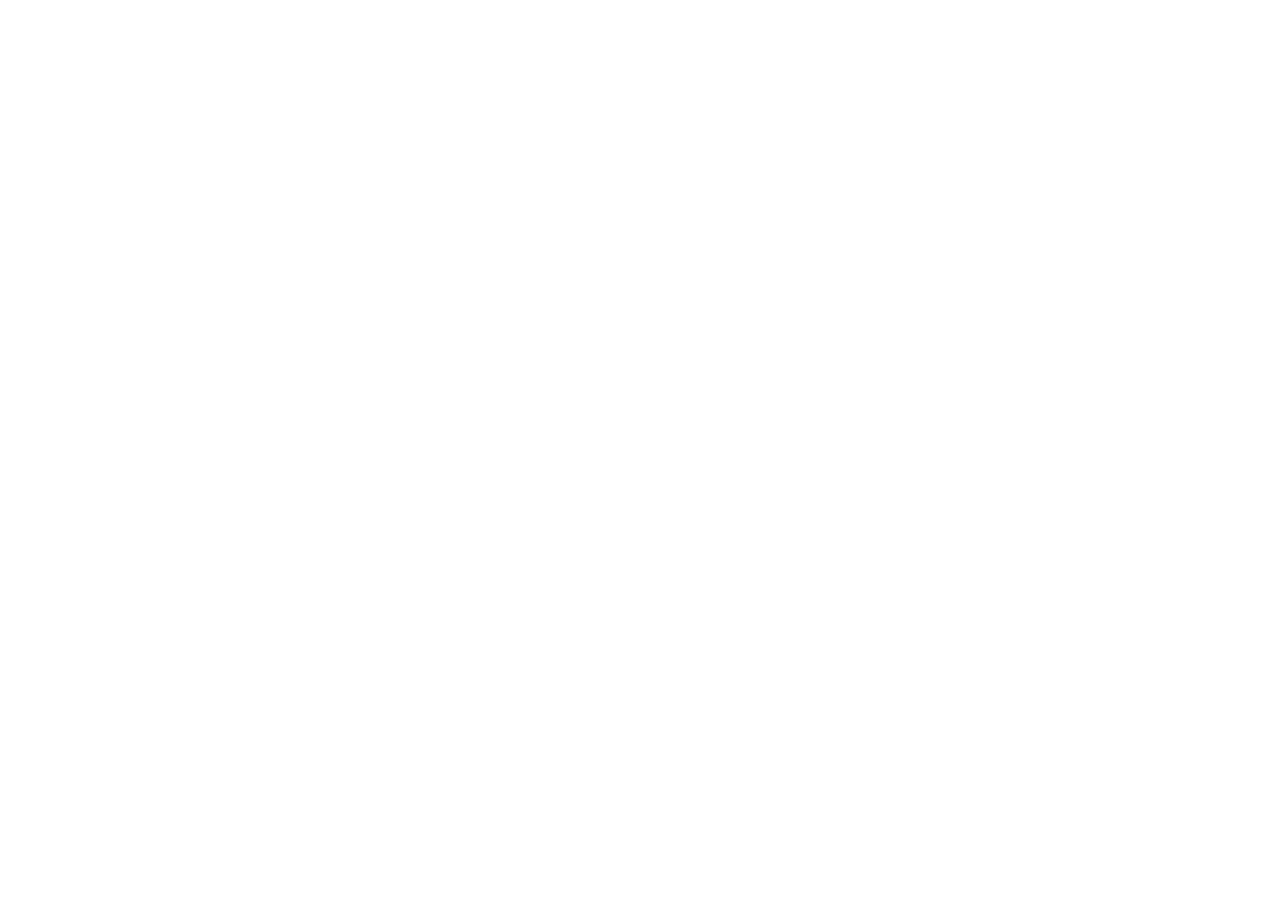
==== index.html @ 2910be45 "Merge pull request #1 from Dhyunlee/feature" ====
<!DOCTYPE html>
<html lang="en">
<head>
    <meta charset="UTF-8">
    <meta http-equiv="X-UA-Compatible" content="IE=edge">
    <meta name="viewport" content="width=device-width, initial-scale=1.0">
    <title>스파오닷컴</title>
</head>
<body>
    <div id="wrap"></div>
    <script src="./index.js"></script>
</body>
</html>
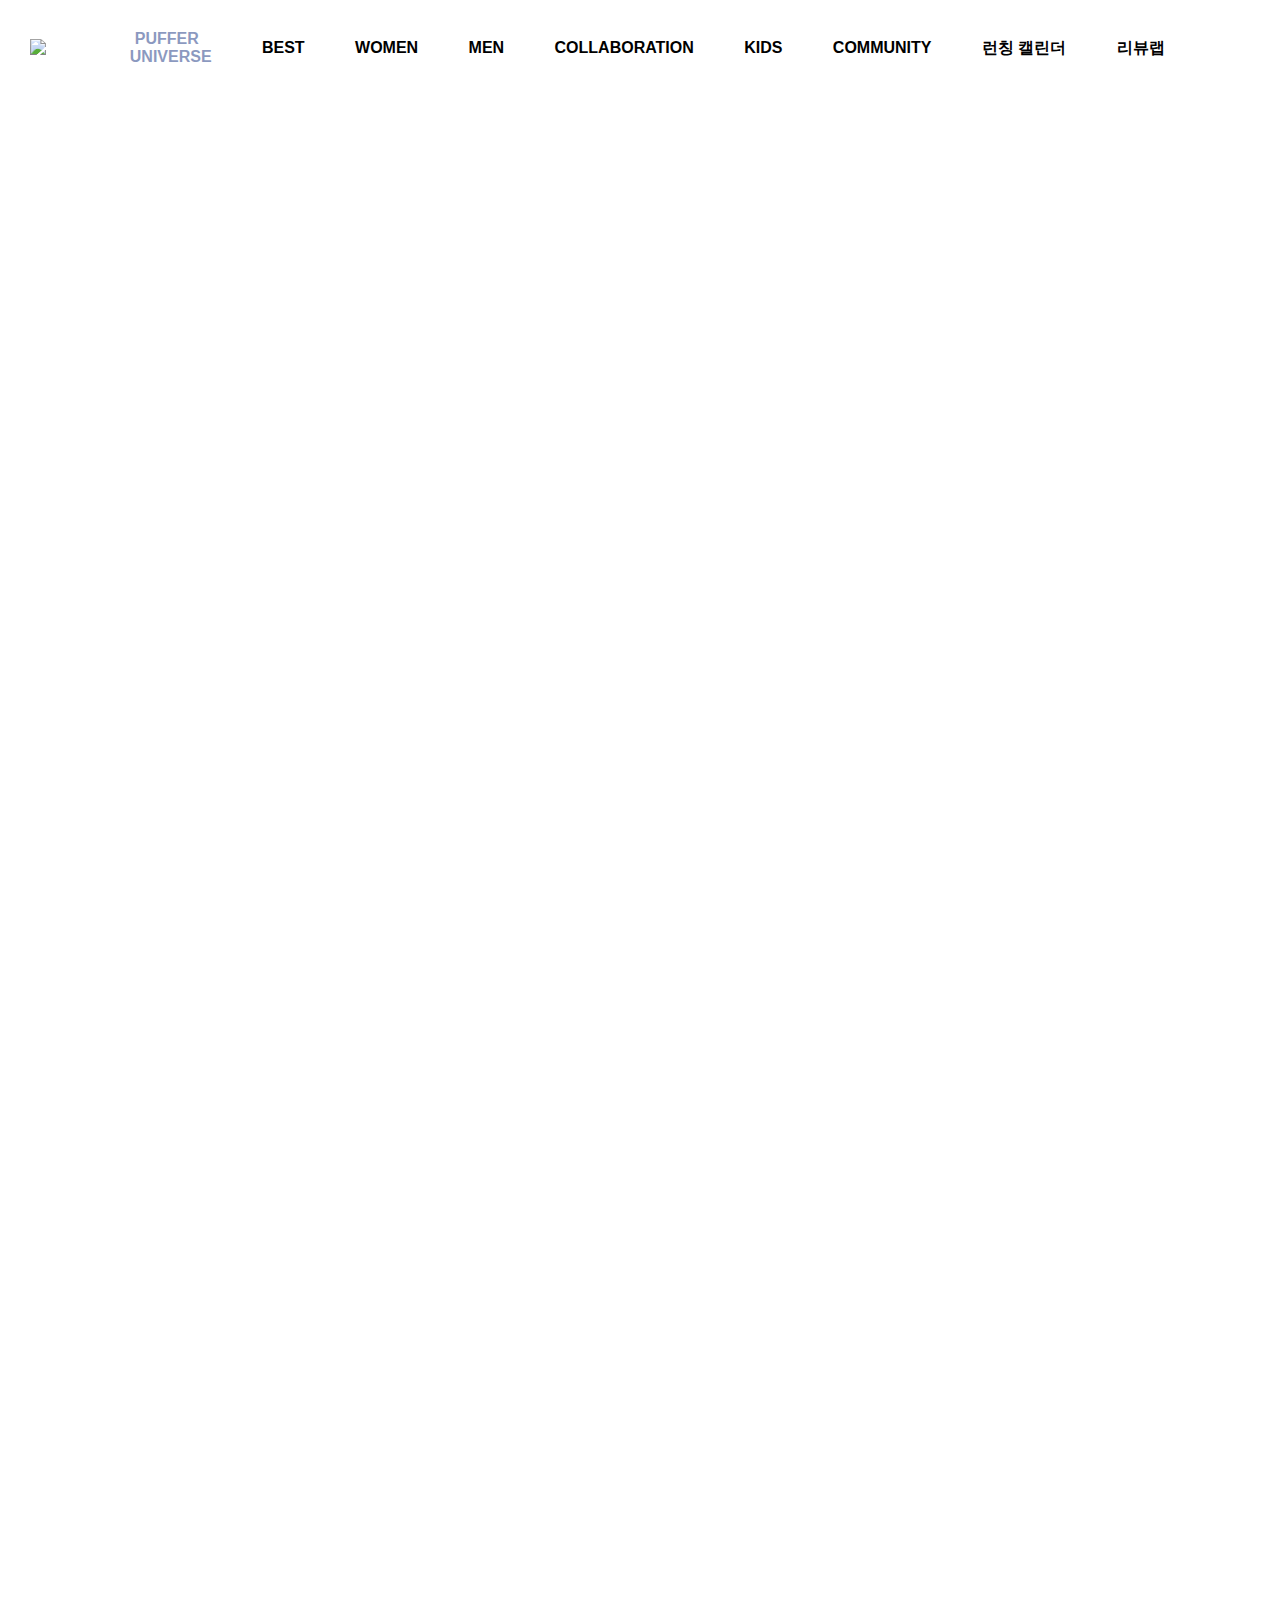
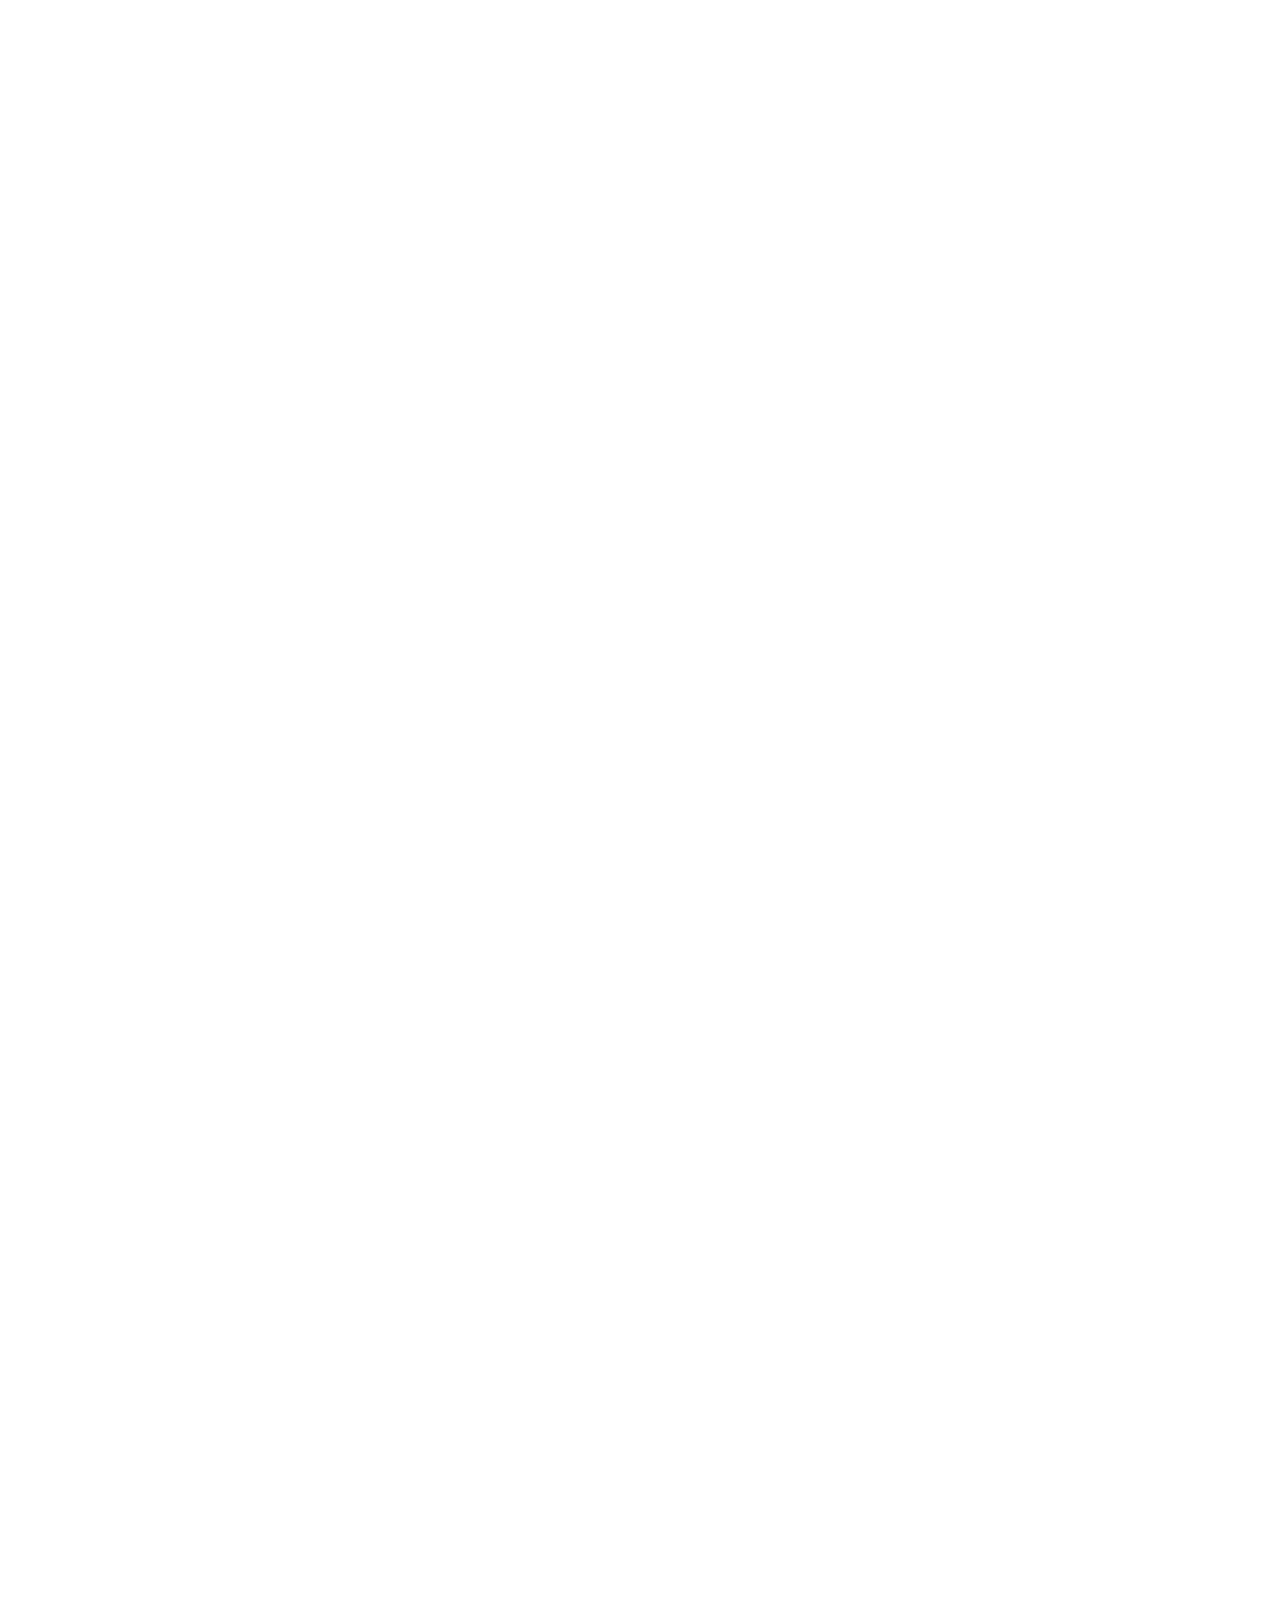
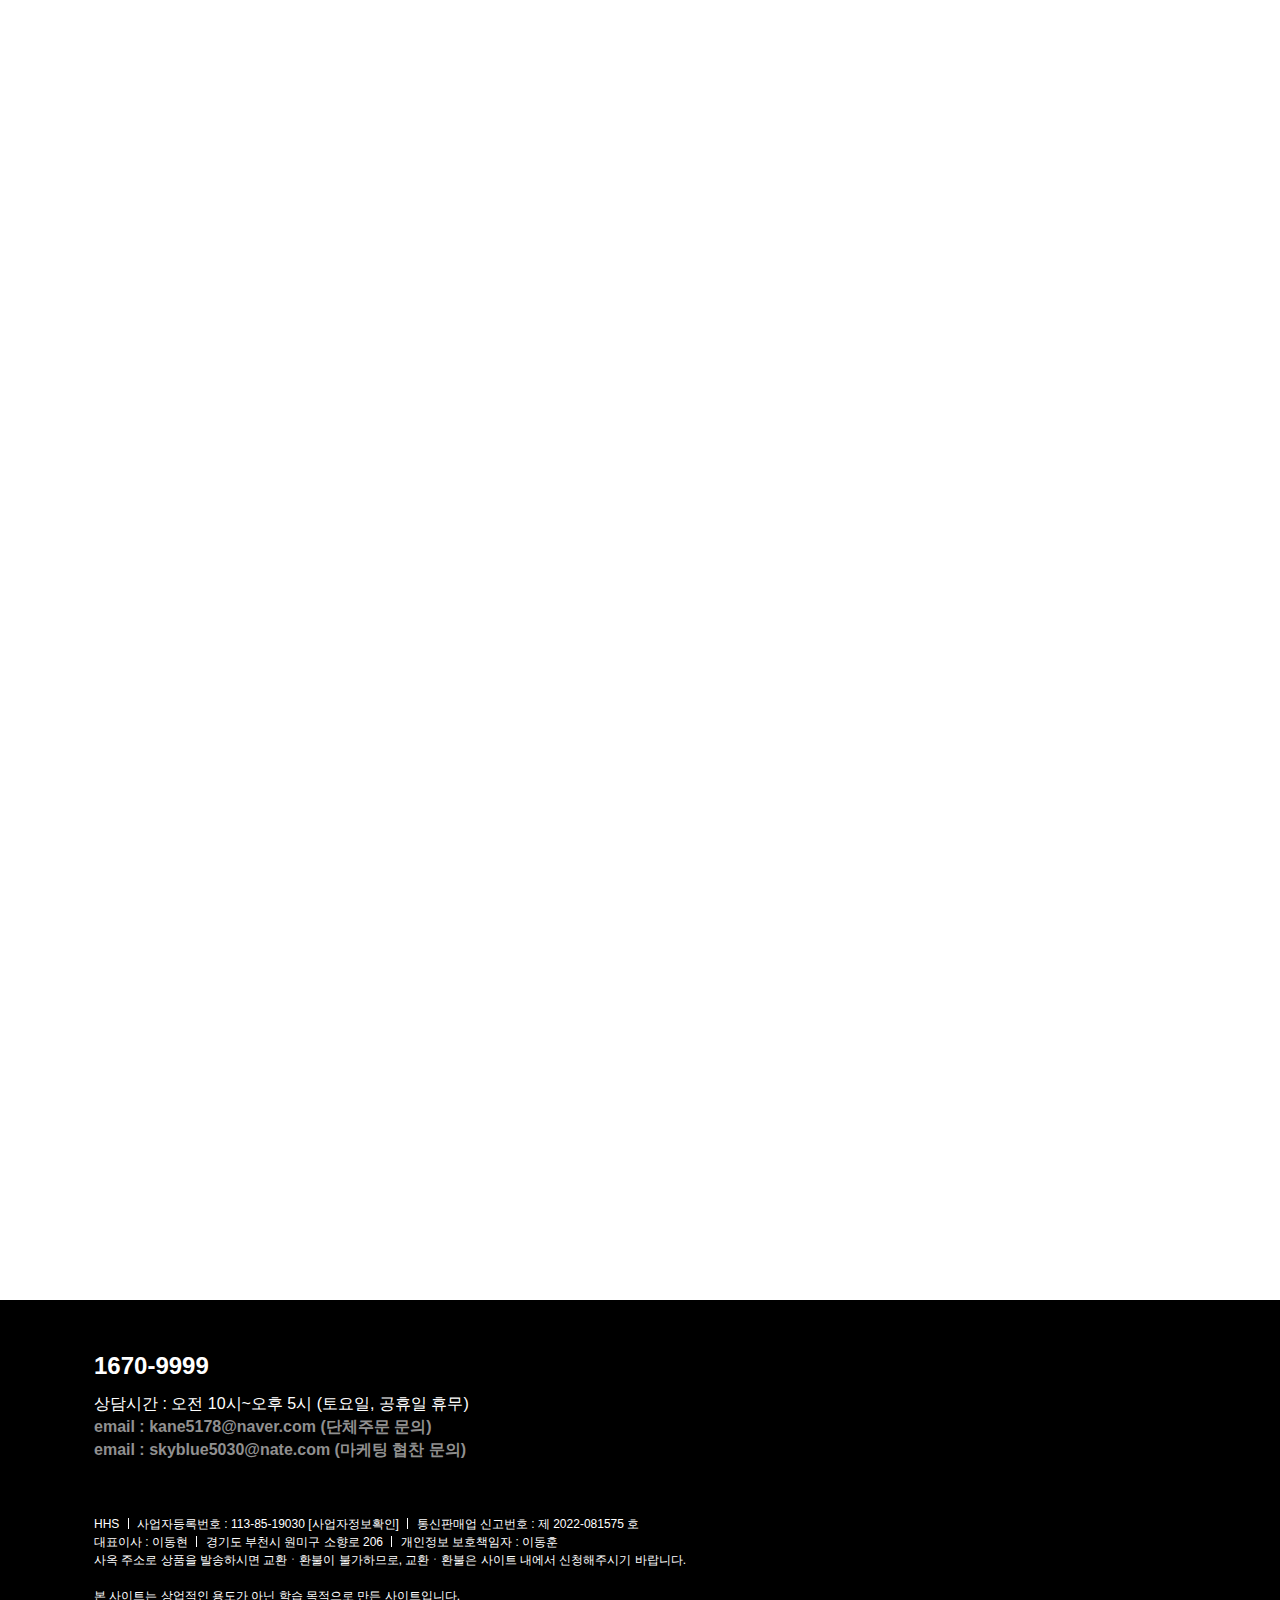
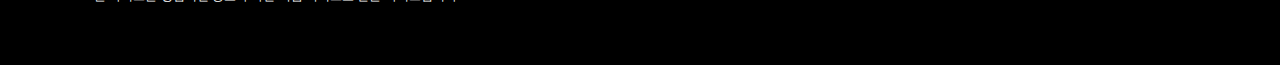
==== commit 204201cc: "Feat: 헤더 영역 구현" ====
--- a/index.html
+++ b/index.html
@@ -1,13 +1,139 @@
 <!DOCTYPE html>
 <html lang="en">
+
 <head>
     <meta charset="UTF-8">
     <meta http-equiv="X-UA-Compatible" content="IE=edge">
     <meta name="viewport" content="width=device-width, initial-scale=1.0">
+    <link rel="stylesheet" href="sytle.css">
     <title>스파오닷컴</title>
 </head>
-<body>
-    <div id="wrap"></div>
-    <script src="./index.js"></script>
+
+<div class="container">
+    <header>
+        <div class="header-inner">
+            <div class="header-container">
+                <div class="logo">
+                    <a>
+                        <img src="https://spao.com/morenvyimg/top_logo_pc.png" alt="logo">
+                    </a>
+                    <!-- <img src="https://spao.com/morenvyimg/top_logo_pc_wh.png" alt="logo"> -->
+                    <!-- <span>SPAGO</span> -->
+                </div>
+
+                <nav class="gnb-menu">
+                    <div class="header_bg">
+                        <ul>
+                            <li class="first_item">
+                                <a href="javascript: void(0)">
+                                    PUFFER<br />UNIVERSE
+                                </a>
+                            </li>
+
+                            <li class="Second_item">
+                                <a href="javascript: void(0)">BEST</a>
+                            </li>
+
+                            <li class="Second_item">
+                                <a href="javascript: void(0)">WOMEN</a>
+                            </li>
+
+                            <li class="Second_item">
+                                <a href="javascript: void(0)">MEN</a>
+                            </li>
+
+                            <li class="Second_item">
+                                <a href="javascript: void(0)">COLLABORATION</a>
+                            </li>
+
+                            <li class="Second_item">
+                                <a href="javascript: void(0)">KIDS</a>
+                            </li>
+
+                            <li class="Second_item">
+                                <a href="javascript: void(0)">COMMUNITY</a>
+                            </li>
+
+                            <li class="Second_item">
+                                <a href="javascript: void(0)">런칭 캘린더</a>
+                            </li>
+
+                            <li class="Second_item">
+                                <a href="javascript: void(0)">리뷰랩</a>
+                            </li>
+                        </ul>
+                    </div>
+
+                </nav>
+                <nav class="user-menu"></nav>
+            </div>
+        </div>
+</div>
+</div>
+</header>
+<!-- https://video.spaobo.com/20221130_pre-christams_main_video.gif -->
+
+<div class="section_wrap">
+    <div class="section_img">
+    </div>
+</div>
+
+<div class="section_wrap">
+    <div class="section_img">
+    </div>
+</div>
+
+<div class="section_wrap">
+    <div class="section_img">
+    </div>
+</div>
+
+<div class="section_wrap">
+    <div class="section_img">
+    </div>
+</div>
+
+<div class="section_wrap">
+    <div class="section_img">
+    </div>
+</div>
+
+<footer>
+    <div class="footer_wrap">
+        <div class="footer_main">
+            <p>
+            <h2>1670-9999</h2>
+            </p>
+            <p>상담시간 : 오전 10시~오후 5시 (토요일, 공휴일 휴무)</p>
+            <p class="email_color">email : kane5178@naver.com (단체주문 문의)</p>
+            <p class="email_color">email : skyblue5030@nate.com (마케팅 협찬 문의)</p>
+        </div>
+    </div>
+
+    <div class="footer_section">
+        <div class="footer_info">
+            HHS
+            <span></span>
+            사업자등록번호 : 113-85-19030 [사업자정보확인]
+            <span></span>
+            통신판매업 신고번호 : 제 2022-081575 호
+            <br>
+            대표이사 : 이동현
+            <span></span>
+            경기도 부천시 원미구 소향로 206
+            <span></span>
+            개인정보 보호책임자 : 이동훈
+            <br>
+            사옥 주소로 상품을 발송하시면 교환ㆍ환불이 불가하므로, 교환ㆍ환불은 사이트 내에서 신청해주시기 바랍니다.
+            <br>
+            <br>
+            본 사이트는 상업적인 용도가 아닌 학습 목적으로 만든 사이트입니다.
+        </div>
+    </div>
+     
+</footer>
+
+
 </body>
+
 </html>--- a/sytle.css
+++ b/sytle.css
@@ -0,0 +1,183 @@
+/* reset  */
+* {
+  margin: 0;
+  padding: 0;
+  box-sizing: border-box;
+  font-family: 'Noto Sans KR', sans-serif !important;
+}
+
+body {
+  color: #000;
+  font-size: 16px;
+}
+
+.container {
+  min-height: 100%;
+  position: relative;
+}
+
+a {
+  color: white;
+
+  text-decoration: none;
+}
+
+
+ul,
+li {
+  list-style: none;
+}
+
+/* Header */
+.container {
+  width: 95%;
+  min-width: 1200px;
+  font-weight: 600;
+  background: transparent;
+}
+
+.header-inner {
+  position: fixed;
+  width: 100%;
+  padding: 30px;
+  color: white;
+  background-color: black;
+  transition: background 0.3s;
+
+}
+
+.header-container {
+  display: flex;
+  align-items: center;
+  gap: 50px;
+}
+
+.header-container .gnb-menu ul {
+  display: flex;
+  justify-content: space-between;
+  align-items: center;
+  gap: 25px;
+}
+
+.gnb-menu ul li.first_item a {
+  color: #183582;
+  font-weight: bold;
+}
+
+.gnb-menu ul li a {
+  padding: 30px 5px;
+}
+
+.section_wrap {
+  background: transparent;
+
+}
+
+.section_img {
+  width: 100%;
+  height: 100vh;
+  background: no-repeat url("https://spao.com/web/upload/appfiles/ZaReJam3QiELznoZeGGkMG/44f02121474d2dab774a7fab1cd66e0b.jpg");
+  background-size: cover;
+}
+
+.gnb-menu ul {
+  display: flex;
+  align-items: center;
+
+}
+
+/* Header hover */
+.header-inner:hover {
+  color: rgb(194, 192, 192);
+  font-weight: 600;
+  background: white;
+
+}
+
+.header-inner:hover ul a {
+  color: black;
+}
+
+.header-inner:hover .first_item a {
+  opacity: 0.5;
+  font-weight: 600;
+}
+
+.header-inner ul .first_item a:hover {
+  color: #183582;
+  opacity: 1;
+  font-weight: 600;
+}
+
+.gnb-menu .header_bg ul .Second_item a:hover {
+  color: black;
+}
+
+.gnb-menu .header_bg {
+  width: 1040px;
+}
+
+.gnb-menu ul:hover .Second_item a {
+  color: rgb(194, 192, 192);
+  font-weight: 600;
+}
+
+
+/* footer */
+footer {
+  display: block;
+  background-color:black;
+  min-width: 1380px;
+  padding: 40px 0 50px 84px;
+}
+
+.footer_wrap {
+  height: 150px;
+  margin: 0 auto;
+  top: 10px;
+  padding-bottom: 50px;
+}
+
+.footer_wrap h2 {
+  color: white;
+  font-weight: 600;
+  padding: 10px
+}
+
+.footer_main p {
+  padding: 2px 0px 0px 10px;
+  color: white;
+}
+
+.footer_main .email_color {
+  color: #909090;
+  font-weight: 600;
+}
+.footer_wrap .footer_text {
+  float: right;
+  margin: 45px 0 0 30px;
+
+}
+
+.footer_section {
+  margin-top: 15px;
+  color: white;
+}
+
+.footer_info {
+  padding: 10px;
+  display: inline-block;
+  font-size:12px ;
+  line-height: 1.5;
+}
+
+.footer_info span::before{
+  content: "";
+  display: inline-block;
+  width: 1px;
+  height: 11px;
+  margin: 0 5px;
+  background-color: white;
+  vertical-align: -1px;
+}
+
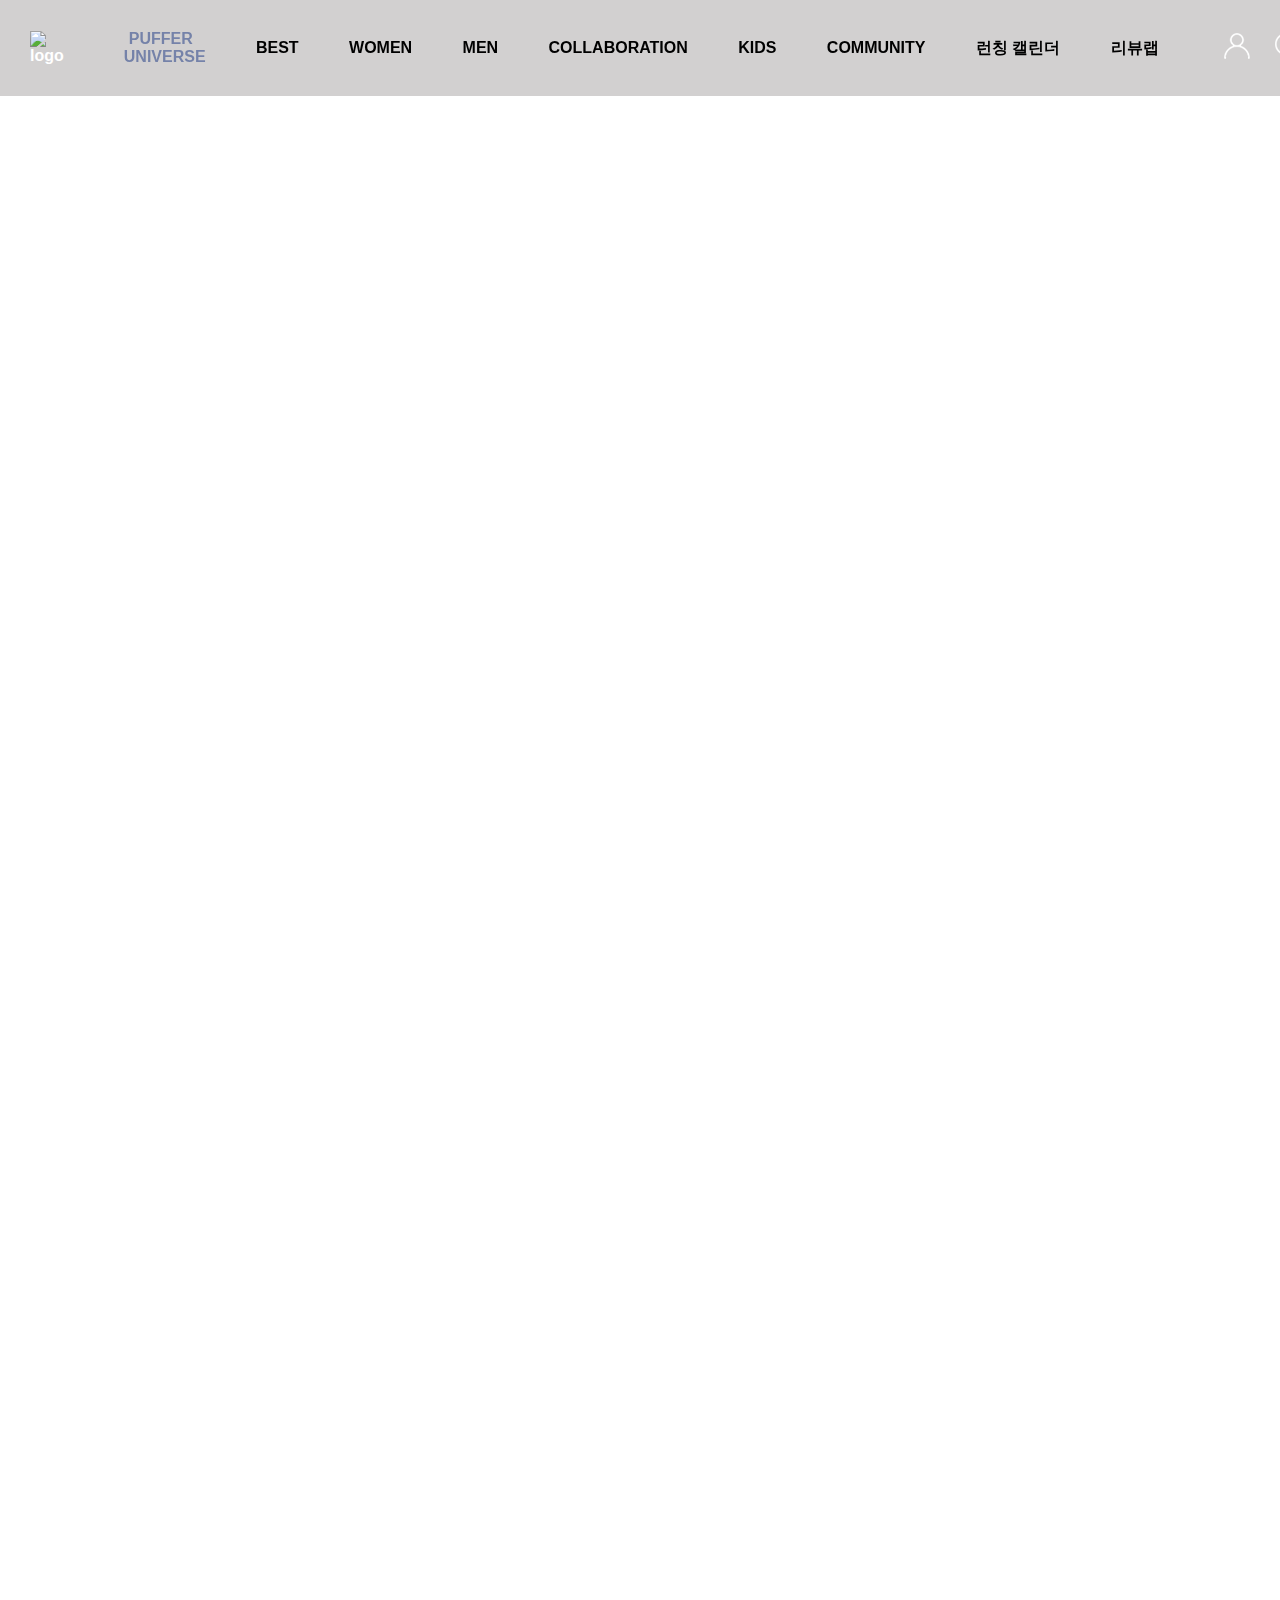
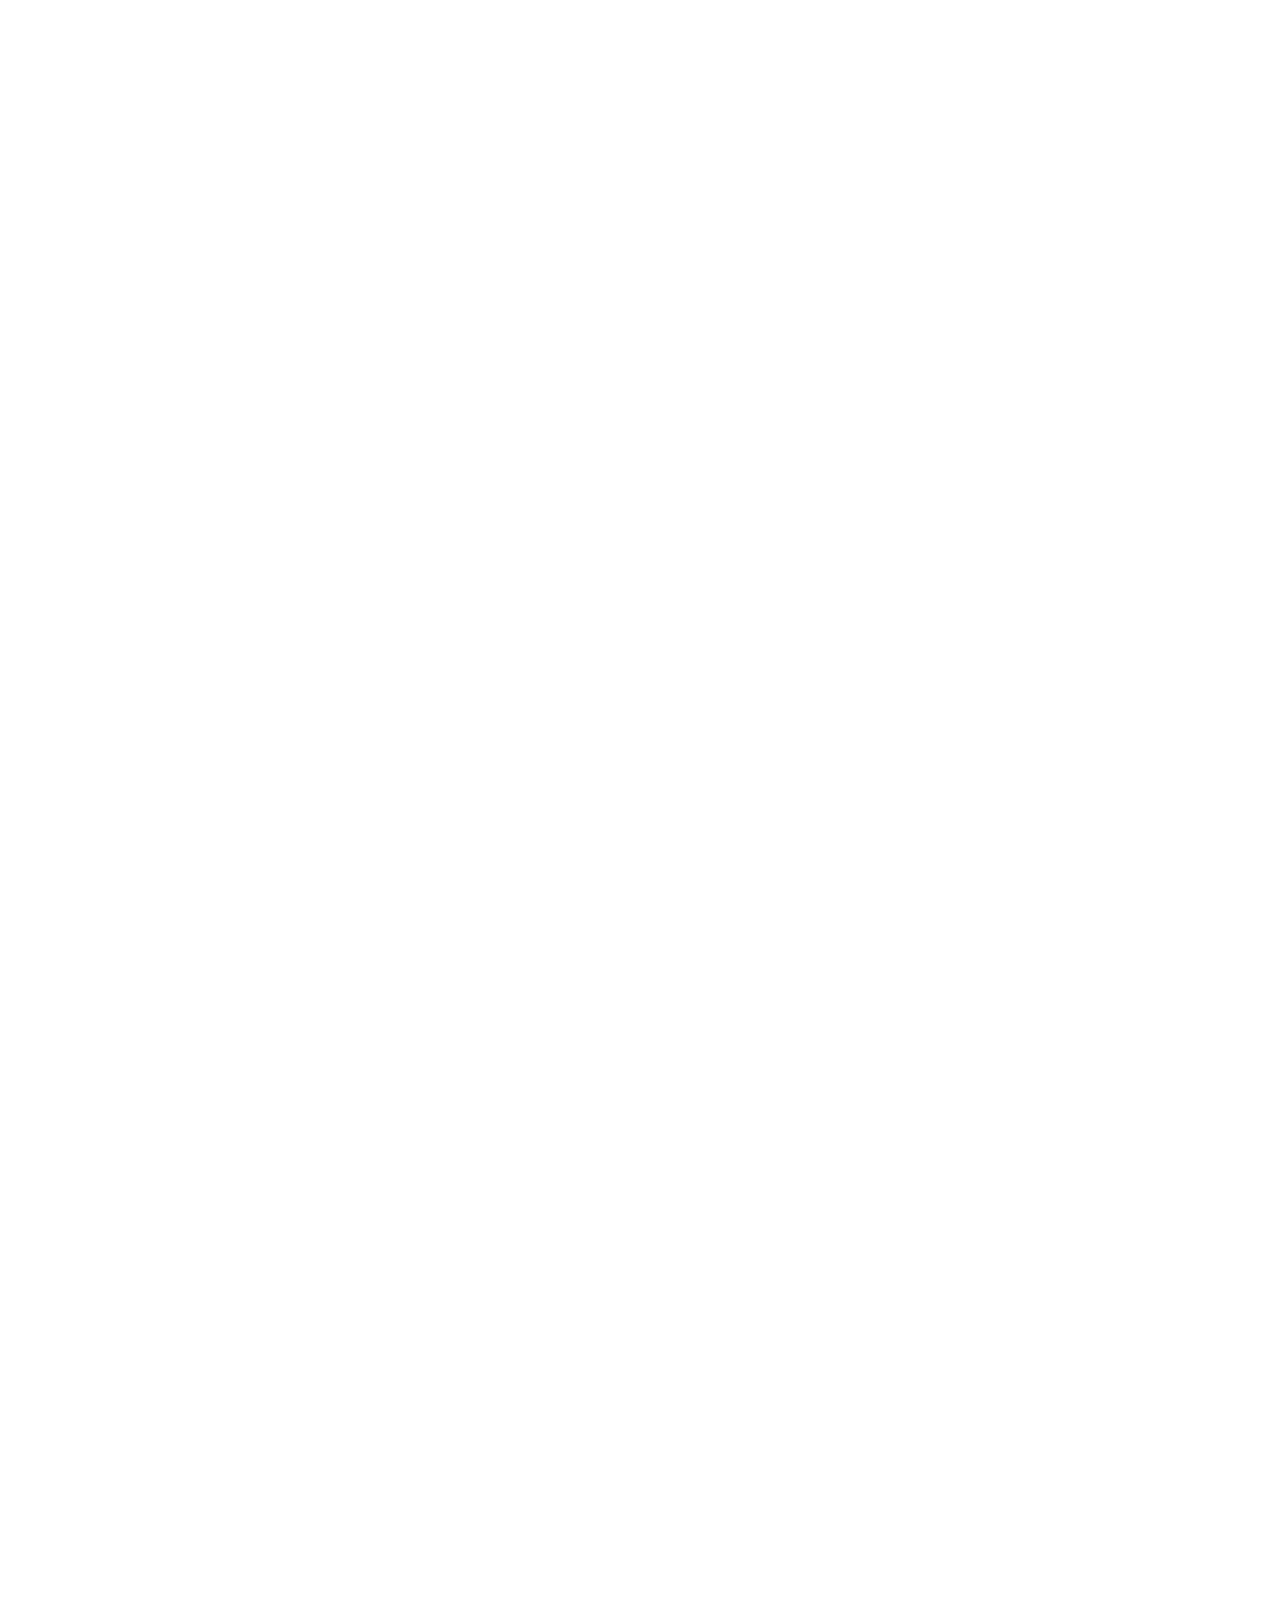
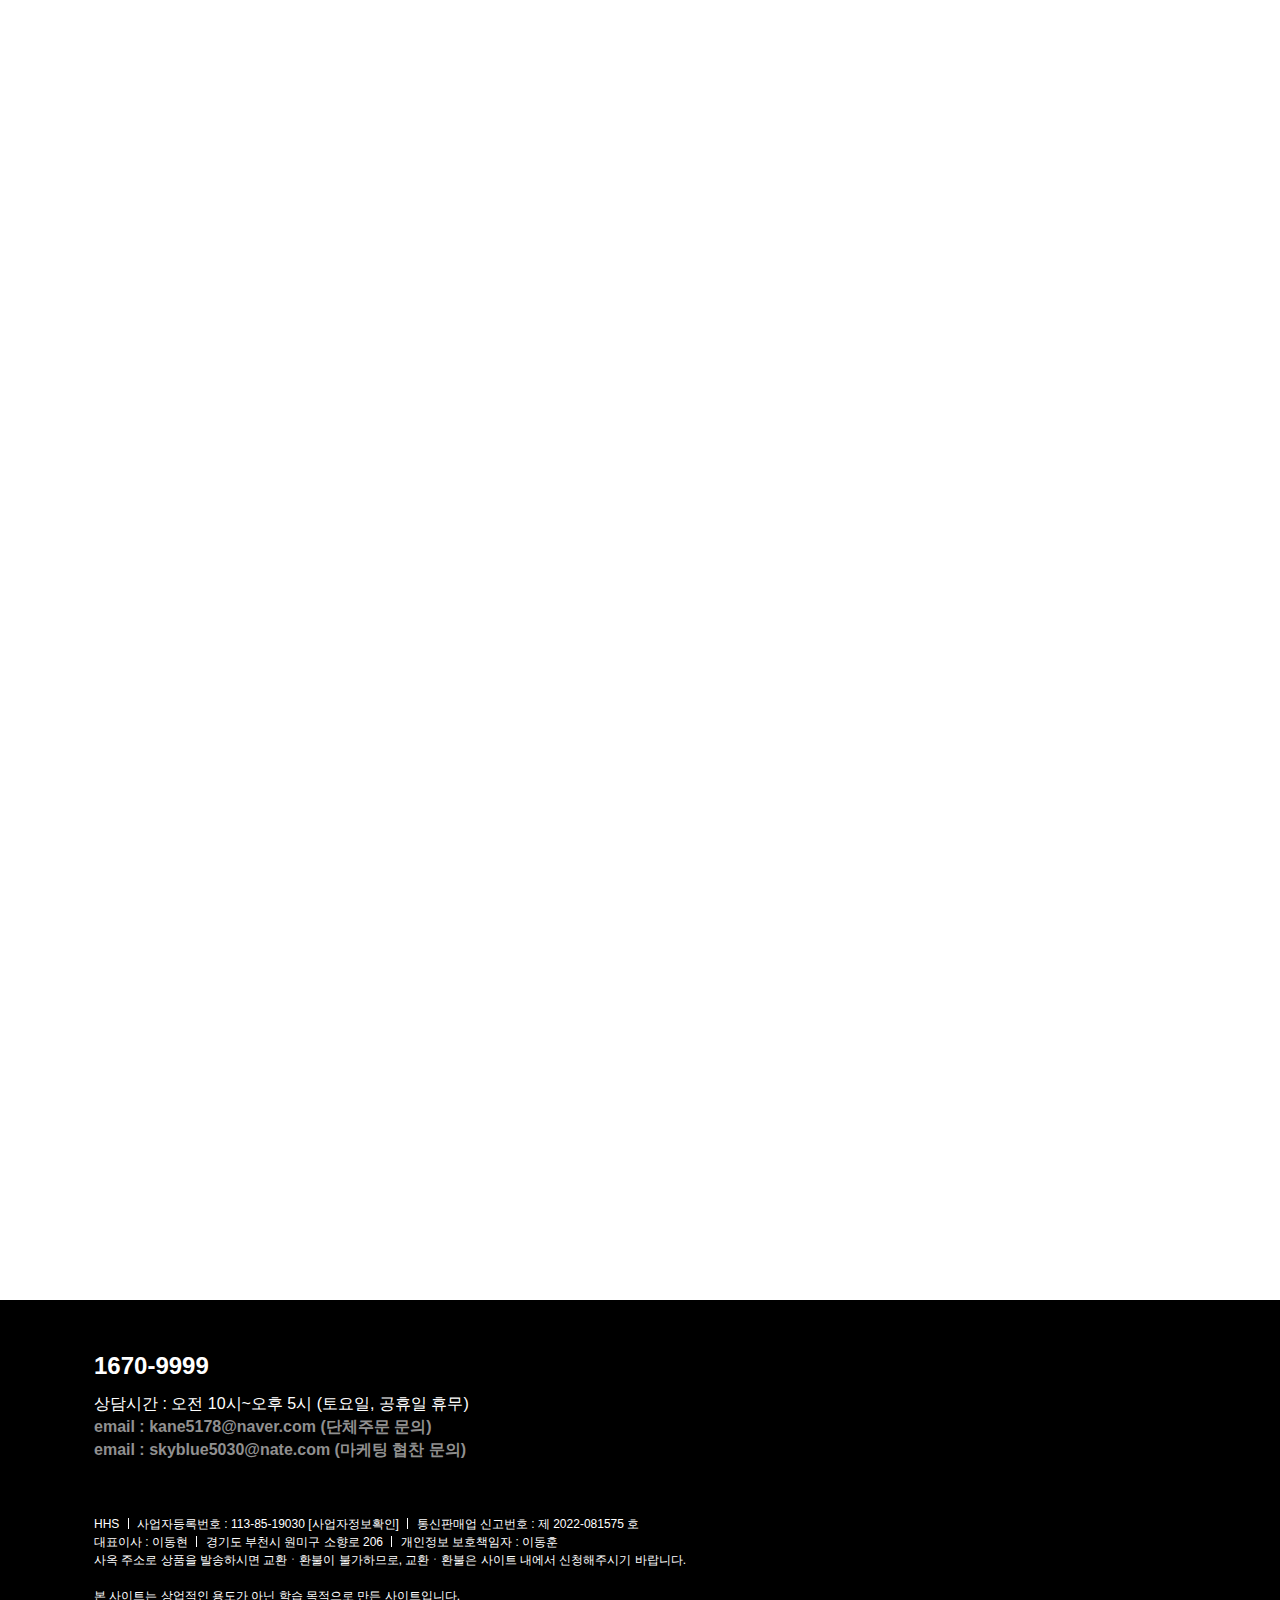
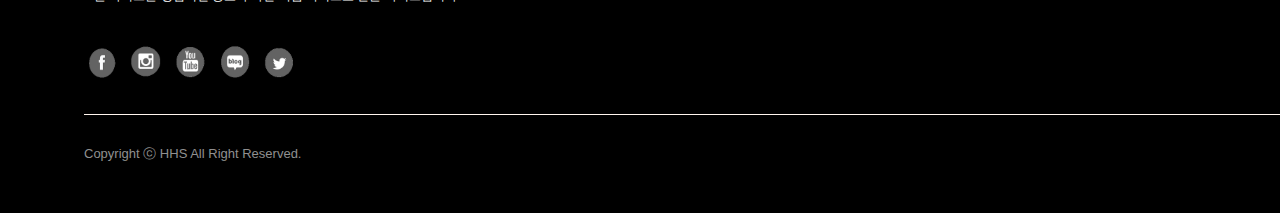
==== commit fef76967: "Feat: user 메뉴 구현" ====
--- a/index.html
+++ b/index.html
@@ -11,6 +11,7 @@
 
 <div class="container">
     <header>
+        <!-- top memu -->
         <div class="header-inner">
             <div class="header-container">
                 <div class="logo">
@@ -18,9 +19,8 @@
                         <img src="https://spao.com/morenvyimg/top_logo_pc.png" alt="logo">
                     </a>
                     <!-- <img src="https://spao.com/morenvyimg/top_logo_pc_wh.png" alt="logo"> -->
-                    <!-- <span>SPAGO</span> -->
+
                 </div>
-
                 <nav class="gnb-menu">
                     <div class="header_bg">
                         <ul>
@@ -63,9 +63,29 @@
                             </li>
                         </ul>
                     </div>
+                </nav>
 
+                <!-- top mypage memu -->
+                <nav class="user-menu">
+                    <ul class="member_content">
+                        <li class="menu-item"><a href="#" target="_parent"></a>
+                            <img src="Image/top_mypage_wh.png">
+                        </li>
+                        <li class="menu-item"><a href="#" target="_parent"></a>
+                            <img src="Image/top_search_wh.png">
+                        </li>
+                        <li class="menu-item"><a href="#" target="_parent"></a>
+                            <img src="Image/top_wish_wh.png">
+                        </li>
+                        <li class="cart-item">
+                            <a href="#" target="_parent"></a>
+                            <img src="Image/top_cart_pc_wh.png">
+                            <span class="move_conut">
+                                <span>0</span>
+                            </span>
+                        </li>
+                    </ul>
                 </nav>
-                <nav class="user-menu"></nav>
             </div>
         </div>
 </div>
@@ -129,8 +149,39 @@
             <br>
             본 사이트는 상업적인 용도가 아닌 학습 목적으로 만든 사이트입니다.
         </div>
+
+        <div class="footer_img">
+
+            <a href="https://www.facebook.com" alt="페이스북" target="_blank">
+                <img src="Image/facebook.png">
+            </a>
+
+            <a href="https://www.instagram.com/" alt="인스타그램" target="_blank">
+                <img src="Image/instargram.png">
+            </a>
+
+            <a href="https://www.youtube.com/" alt="유튜브" target="_blank">
+                <img src="Image/youture.png">
+            </a>
+
+            <a href="https://www.naver.com" alt="블로그" target="_blank">
+                <img src="Image/blog.png">
+            </a>
+
+            <a href="https://www.twiter.com" alt="트위터" target="_blank">
+                <img src="Image/twiter.png">
+            </a>
+        </div>
+
+        <!-- footer border -->
+        <div class="footer_section01"></div>
+
+        <!-- footer Copyright -->
+        <div class="footer_Copyright">
+            Copyright ⓒ HHS All Right Reserved.
+        </div>
+
     </div>
-     
 </footer>
 
 
--- a/sytle.css
+++ b/sytle.css
@@ -49,7 +49,8 @@
 .header-container {
   display: flex;
   align-items: center;
-  gap: 50px;
+  justify-content: space-between;
+  gap: 60px;
 }
 
 .header-container .gnb-menu ul {
@@ -90,8 +91,7 @@
 .header-inner:hover {
   color: rgb(194, 192, 192);
   font-weight: 600;
-  background: white;
-
+  background:  rgb(210, 208, 208);
 }
 
 .header-inner:hover ul a {
@@ -121,6 +121,42 @@
   color: rgb(194, 192, 192);
   font-weight: 600;
 }
+
+/* member_content */
+ul.member_content {
+  display: flex;
+  align-items: center;
+  gap: 25px;
+ }
+
+ ul.cart-item li {
+  position: relative;
+  top: 0;
+  left: 0;
+}
+
+/* move_conut -> 장바구니 갯수 */
+ul.member_content li .move_conut {
+  position: absolute;
+  width: 25px;
+  height: 25px;
+  top: 4px;
+  right: 23px;
+}
+
+ul.member_content .cart-item{
+  position: relative;
+  padding-right: 30px;
+ }
+
+ ul.member_content li img{
+  width: 26px;
+  height: 26px;
+
+ }
+ ul.member_content li .move_conut:hover {
+  color: #000;
+ }
 
 
 /* footer */
@@ -169,6 +205,7 @@
   display: inline-block;
   font-size:12px ;
   line-height: 1.5;
+  margin-bottom: 30px;
 }
 
 .footer_info span::before{
@@ -181,3 +218,24 @@
   vertical-align: -1px;
 }
 
+.footer_img img {
+  width: 35px;
+  height: 35px;
+
+}
+
+.footer_img a {
+  padding-right: 5px;
+}
+
+.footer_section01 {
+  margin-top: 10px;
+  border-bottom: 1px solid seashell;
+  padding: 10px;
+}
+
+.footer_Copyright{
+  color: #909090;
+  font-size: 13px;
+  margin-top: 30px;
+}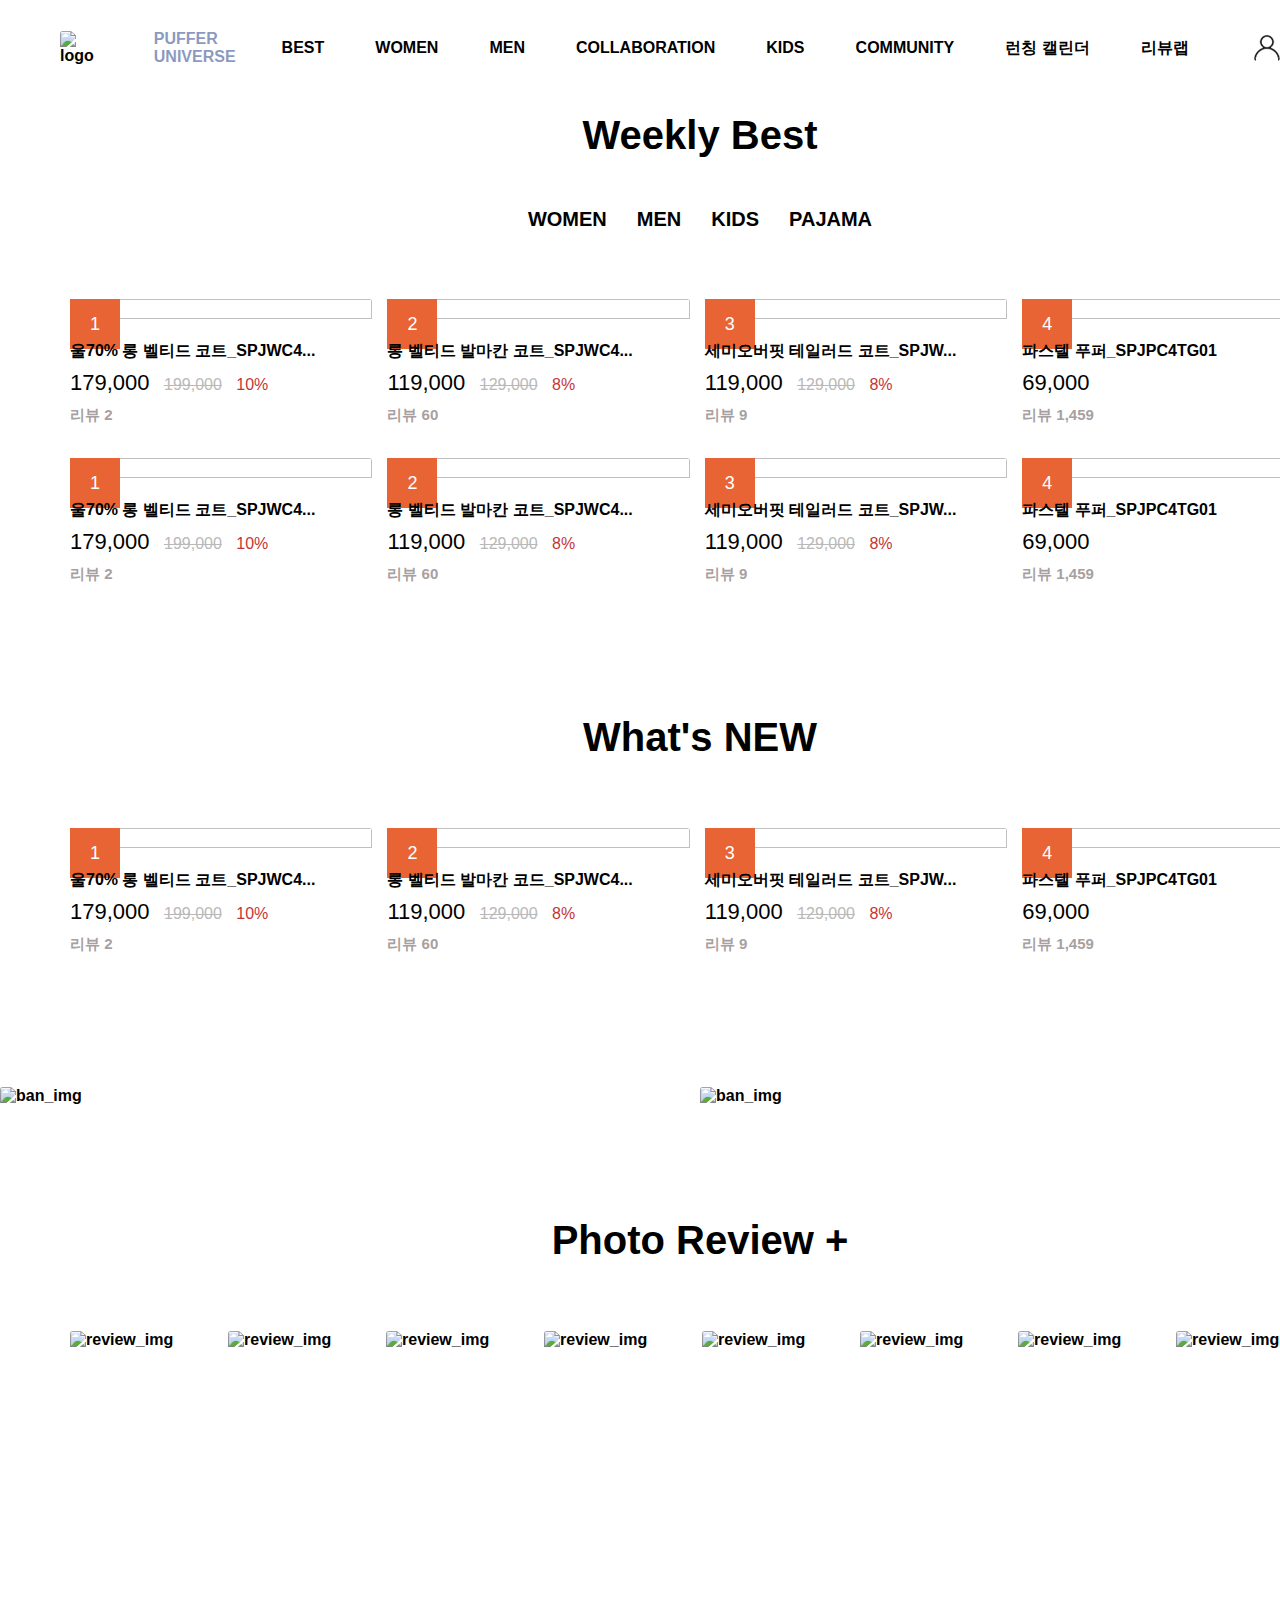
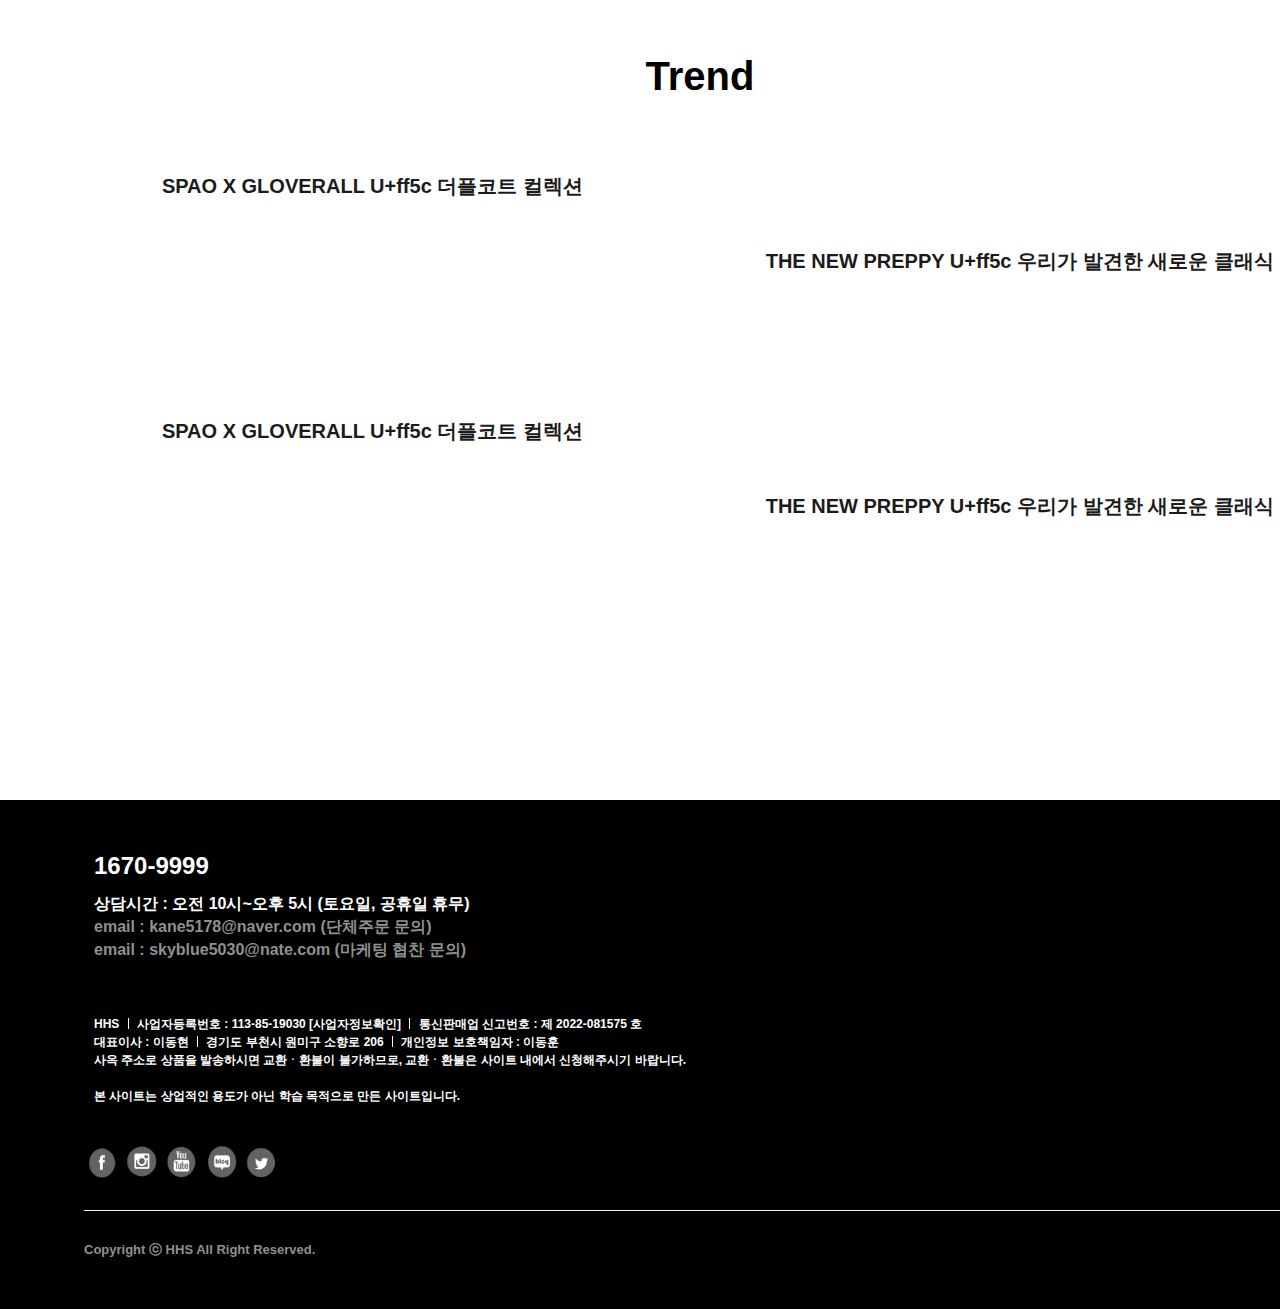
==== commit e3c078e2: "Feat: 메인 페이지 구현" ====
--- a/index.html
+++ b/index.html
@@ -1,190 +1,615 @@
 <!DOCTYPE html>
-<html lang="en">
-
-<head>
-    <meta charset="UTF-8">
-    <meta http-equiv="X-UA-Compatible" content="IE=edge">
-    <meta name="viewport" content="width=device-width, initial-scale=1.0">
-    <link rel="stylesheet" href="sytle.css">
-    <title>스파오닷컴</title>
-</head>
-
-<div class="container">
-    <header>
-        <!-- top memu -->
-        <div class="header-inner">
-            <div class="header-container">
-                <div class="logo">
-                    <a>
-                        <img src="https://spao.com/morenvyimg/top_logo_pc.png" alt="logo">
-                    </a>
-                    <!-- <img src="https://spao.com/morenvyimg/top_logo_pc_wh.png" alt="logo"> -->
-
-                </div>
-                <nav class="gnb-menu">
-                    <div class="header_bg">
-                        <ul>
-                            <li class="first_item">
-                                <a href="javascript: void(0)">
-                                    PUFFER<br />UNIVERSE
-                                </a>
+<div lang="en">
+
+    <head>
+        <meta charset="UTF-8">
+        <meta http-equiv="X-UA-Compatible" content="IE=edge">
+        <meta name="viewport" content="width=device-width, initial-scale=1.0">
+        <title>스파오닷컴</title>
+        <link rel="stylesheet" href="https://unpkg.com/swiper@6.8.4/swiper-bundle.min.css" />
+        <link rel="stylesheet" href="./style.css">
+        <script src="https://kit.fontawesome.com/b46fa15daf.js" crossorigin="anonymous"></script>
+        <script src="https://unpkg.com/swiper@6.8.4/swiper-bundle.min.js"></script>
+    </head>
+    <div class="container">
+        <header>
+            <!-- top memu -->
+            <div class="header-inner">
+                <div class="header-container">
+                    <div class="logo">
+                        <a>
+                            <img src="https://spao.com/morenvyimg/top_logo_pc.png" alt="logo">
+                        </a>
+                        <!-- <img src="https://spao.com/morenvyimg/top_logo_pc_wh.png" alt="logo"> -->
+
+                    </div>
+                    <nav class="gnb-menu">
+                        <div class="header_bg">
+                            <ul>
+                                <li class="first_item">
+                                    <a href="javascript: void(0)">
+                                        PUFFER<br />UNIVERSE
+                                    </a>
+                                </li>
+
+                                <li class="Second_item">
+                                    <a href="javascript: void(0)">BEST</a>
+                                </li>
+
+                                <li class="Second_item">
+                                    <a href="javascript: void(0)">WOMEN</a>
+                                </li>
+
+                                <li class="Second_item">
+                                    <a href="javascript: void(0)">MEN</a>
+                                </li>
+
+                                <li class="Second_item">
+                                    <a href="javascript: void(0)">COLLABORATION</a>
+                                </li>
+
+                                <li class="Second_item">
+                                    <a href="javascript: void(0)">KIDS</a>
+                                </li>
+
+                                <li class="Second_item">
+                                    <a href="javascript: void(0)">COMMUNITY</a>
+                                </li>
+
+                                <li class="Second_item">
+                                    <a href="javascript: void(0)">런칭 캘린더</a>
+                                </li>
+
+                                <li class="Second_item">
+                                    <a href="javascript: void(0)">리뷰랩</a>
+                                </li>
+                            </ul>
+                        </div>
+                    </nav>
+
+                    <!-- top mypage memu -->
+                    <nav class="user-menu">
+                        <ul class="member_content">
+                            <li class="menu-item"><a href="#" target="_parent"></a>
+                                <!-- <img src="Image/top_mypage_wh.png"> -->
+                                <img src="Image/top_mypage.png">
                             </li>
-
-                            <li class="Second_item">
-                                <a href="javascript: void(0)">BEST</a>
+                            <li class="menu-item"><a href="#" target="_parent"></a>
+                                <!-- <img src="Image/top_search_wh.png"> -->
+                                <img src="Image/top_search.png">
                             </li>
-
-                            <li class="Second_item">
-                                <a href="javascript: void(0)">WOMEN</a>
+                            <li class="menu-item"><a href="#" target="_parent"></a>
+                                <!-- <img src="Image/top_wish_wh.png"> -->
+                                <img src="Image/top_wish.png">
                             </li>
-
-                            <li class="Second_item">
-                                <a href="javascript: void(0)">MEN</a>
-                            </li>
-
-                            <li class="Second_item">
-                                <a href="javascript: void(0)">COLLABORATION</a>
-                            </li>
-
-                            <li class="Second_item">
-                                <a href="javascript: void(0)">KIDS</a>
-                            </li>
-
-                            <li class="Second_item">
-                                <a href="javascript: void(0)">COMMUNITY</a>
-                            </li>
-
-                            <li class="Second_item">
-                                <a href="javascript: void(0)">런칭 캘린더</a>
-                            </li>
-
-                            <li class="Second_item">
-                                <a href="javascript: void(0)">리뷰랩</a>
+                            <li class="cart-item">
+                                <a href="#" target="_parent"></a>
+                                <!-- <img src="Image/top_cart_pc_wh.png"> -->
+                                <img src="Image/top_cart_pc.png">
+                                <span class="move_conut">
+                                    <span>0</span>
+                                </span>
                             </li>
                         </ul>
-                    </div>
-                </nav>
-
-                <!-- top mypage memu -->
-                <nav class="user-menu">
-                    <ul class="member_content">
-                        <li class="menu-item"><a href="#" target="_parent"></a>
-                            <img src="Image/top_mypage_wh.png">
-                        </li>
-                        <li class="menu-item"><a href="#" target="_parent"></a>
-                            <img src="Image/top_search_wh.png">
-                        </li>
-                        <li class="menu-item"><a href="#" target="_parent"></a>
-                            <img src="Image/top_wish_wh.png">
-                        </li>
-                        <li class="cart-item">
-                            <a href="#" target="_parent"></a>
-                            <img src="Image/top_cart_pc_wh.png">
-                            <span class="move_conut">
-                                <span>0</span>
-                            </span>
-                        </li>
+                    </nav>
+                </div>
+            </div>
+        </header>
+        <!-- https://video.spaobo.com/20221130_pre-christams_main_video.gif -->
+
+        <main>
+            <section class="banner_wrap">
+                <div class="banner-container">
+                    <div class="swiper-wrapper">
+                        <div class="swiper-slide">
+                            <img src="./image/banner/items01.jpg" alt="">
+                        </div>
+                        <div class="swiper-slide">
+                            <img src="./image/banner/items02.jpg" alt="">
+                        </div>
+                        <div class="swiper-slide">
+                            <img src="./image/banner/items03.jpg" alt="">
+                        </div>
+                        <div class="swiper-slide">
+                            <img src="./image/banner/items04.jpg" alt="">
+                        </div>
+                    </div>
+                    <div class="banner-pagination"></div>
+                </div>
+            </section>
+
+            <section class="prod_wrap weekly_best">
+                <div class="prod-container">
+                    <h2 class="prod-title">Weekly Best</h2>
+                    <ul class="prod-tabs">
+                        <li class="tab-item">WOMEN</li>
+                        <li class="tab-item">MEN</li>
+                        <li class="tab-item">KIDS</li>
+                        <li class="tab-item">PAJAMA</li>
                     </ul>
-                </nav>
+                    <div class="prod-cards">
+                        <div class="prod-card">
+                            <div class="prod-img">
+                                <img src="https://spao.com/web/product/small/202211/2b7c1b4b0ea53f3f324d11d9eaa402a8.jpg"
+                                    alt="" />
+                            </div>
+                            <div class="pos-num prod-num">1</div>
+                            <div class="prod-cnt">
+                                <div class="prod-name">울70% 롱 벨티드 코트_SPJWC4...</div>
+                                <div class="prod-price">
+                                    <span class="price-text origin_price">179,000</span>
+                                    <span class="price-text sale_price">199,000 </span>
+                                    <span class="price-text sale_num">10%</span>
+                                </div>
+                                <div class="prod-colors">
+                                    <span class="colors colors-bg"></span>
+                                </div>
+                                <div class="likes">
+                                    <i class="fa-regular fa-heart"></i>
+                                </div>
+                                <div class="prod-review_count">
+                                    <span class="name">리뷰</span>
+                                    <span class="count">2</span>
+                                </div>
+                            </div>
+                        </div>
+                        <div class="prod-card">
+                            <div class="prod-img">
+                                <img src="https://spao.com/web/product/small/202212/f90678752e8937a669f66964c8831709.jpg"
+                                    alt="" />
+                            </div>
+                            <div class="pos-num prod-num">2</div>
+                            <div class="prod-cnt">
+                                <div class="prod-name">롱 벨티드 발마칸 코트_SPJWC4...</div>
+                                <div class="prod-price">
+                                    <span class="price-text origin_price">119,000</span>
+                                    <span class="price-text sale_price">129,000</span>
+                                    <span class="price-text sale_num">8%</span>
+                                </div>
+                                <div class="prod-colors">
+                                    <span class="colors colors-bg"></span>
+                                </div>
+                                <div class="likes">
+                                    <i class="fa-regular fa-heart"></i>
+                                </div>
+                                <div class="prod-review_count">
+                                    <span class="name">리뷰</span>
+                                    <span class="count">60</span>
+                                </div>
+                            </div>
+                        </div>
+                        <div class="prod-card">
+                            <div class="prod-img">
+                                <img src="https://spao.com/web/product/small/202211/b902b4e25b8a993bee916d35c85daf78.jpg"
+                                    alt="" />
+                            </div>
+                            <div class="pos-num prod-num">3</div>
+                            <div class="prod-cnt">
+                                <div class="prod-name">세미오버핏 테일러드 코트_SPJW...</div>
+                                <div class="prod-price">
+                                    <span class="price-text origin_price">119,000</span>
+                                    <span class="price-text sale_price">129,000</span>
+                                    <span class="price-text sale_num">8%</span>
+                                </div>
+                                <div class="prod-colors">
+                                    <span class="colors colors-bg"></span>
+                                </div>
+                                <div class="likes">
+                                    <i class="fa-regular fa-heart"></i>
+                                </div>
+                                <div class="prod-review_count">
+                                    <span class="name">리뷰</span>
+                                    <span class="count">9</span>
+                                </div>
+                            </div>
+                        </div>
+                        <div class="prod-card">
+                            <div class="prod-img">
+                                <img src="https://spao.com/web/product/small/202211/5a4fa62b2705f7c50a61d57c71b94e96.jpg"
+                                    alt="" />
+                            </div>
+                            <div class="pos-num prod-num">4</div>
+                            <div class="prod-cnt">
+                                <div class="prod-name">파스텔 푸퍼_SPJPC4TG01</div>
+                                <div class="prod-price">
+                                    <span class="price-text origin_price">69,000</span>
+                                    <span class="price-text sale_price"></span>
+                                    <span class="price-text sale_num"></span>
+                                </div>
+                                <div class="prod-colors">
+                                    <span class="colors colors-bg"></span>
+                                </div>
+                                <div class="likes">
+                                    <i class="fa-regular fa-heart"></i>
+                                </div>
+                                <div class="prod-review_count">
+                                    <span class="name">리뷰</span>
+                                    <span class="count">1,459</span>
+                                </div>
+                            </div>
+                        </div>
+                        <div class="prod-card">
+                            <div class="prod-img">
+                                <img src="https://spao.com/web/product/small/202211/2b7c1b4b0ea53f3f324d11d9eaa402a8.jpg"
+                                    alt="" />
+                            </div>
+                            <div class="pos-num prod-num">1</div>
+                            <div class="prod-cnt">
+                                <div class="prod-name">울70% 롱 벨티드 코트_SPJWC4...</div>
+                                <div class="prod-price">
+                                    <span class="price-text origin_price">179,000</span>
+                                    <span class="price-text sale_price">199,000 </span>
+                                    <span class="price-text sale_num">10%</span>
+                                </div>
+                                <div class="prod-colors">
+                                    <span class="colors colors-bg"></span>
+                                </div>
+                                <div class="likes">
+                                    <i class="fa-regular fa-heart"></i>
+                                </div>
+                                <div class="prod-review_count">
+                                    <span class="name">리뷰</span>
+                                    <span class="count">2</span>
+                                </div>
+                            </div>
+                        </div>
+                        <div class="prod-card">
+                            <div class="prod-img">
+                                <img src="https://spao.com/web/product/small/202212/f90678752e8937a669f66964c8831709.jpg"
+                                    alt="" />
+                            </div>
+                            <div class="pos-num prod-num">2</div>
+                            <div class="prod-cnt">
+                                <div class="prod-name">롱 벨티드 발마칸 코트_SPJWC4...</div>
+                                <div class="prod-price">
+                                    <span class="price-text origin_price">119,000</span>
+                                    <span class="price-text sale_price">129,000</span>
+                                    <span class="price-text sale_num">8%</span>
+                                </div>
+                                <div class="prod-colors">
+                                    <span class="colors colors-bg"></span>
+                                </div>
+                                <div class="likes">
+                                    <i class="fa-regular fa-heart"></i>
+                                </div>
+                                <div class="prod-review_count">
+                                    <span class="name">리뷰</span>
+                                    <span class="count">60</span>
+                                </div>
+                            </div>
+                        </div>
+                        <div class="prod-card">
+                            <div class="prod-img">
+                                <img src="https://spao.com/web/product/small/202211/b902b4e25b8a993bee916d35c85daf78.jpg"
+                                    alt="" />
+                            </div>
+                            <div class="pos-num prod-num">3</div>
+                            <div class="prod-cnt">
+                                <div class="prod-name">세미오버핏 테일러드 코트_SPJW...</div>
+                                <div class="prod-price">
+                                    <span class="price-text origin_price">119,000</span>
+                                    <span class="price-text sale_price">129,000</span>
+                                    <span class="price-text sale_num">8%</span>
+                                </div>
+                                <div class="prod-colors">
+                                    <span class="colors colors-bg"></span>
+                                </div>
+                                <div class="likes">
+                                    <i class="fa-regular fa-heart"></i>
+                                </div>
+                                <div class="prod-review_count">
+                                    <span class="name">리뷰</span>
+                                    <span class="count">9</span>
+                                </div>
+                            </div>
+                        </div>
+                        <div class="prod-card">
+                            <div class="prod-img">
+                                <img src="https://spao.com/web/product/small/202211/5a4fa62b2705f7c50a61d57c71b94e96.jpg"
+                                    alt="" />
+                            </div>
+                            <div class="pos-num prod-num">4</div>
+                            <div class="prod-cnt">
+                                <div class="prod-name">파스텔 푸퍼_SPJPC4TG01</div>
+                                <div class="prod-price">
+                                    <span class="price-text origin_price">69,000</span>
+                                    <span class="price-text sale_price"></span>
+                                    <span class="price-text sale_num"></span>
+                                </div>
+                                <div class="prod-colors">
+                                    <span class="colors colors-bg"></span>
+                                </div>
+                                <div class="likes">
+                                    <i class="fa-regular fa-heart"></i>
+                                </div>
+                                <div class="prod-review_count">
+                                    <span class="name">리뷰</span>
+                                    <span class="count">1,459</span>
+                                </div>
+                            </div>
+                        </div>
+                    </div>
+                </div>
+            </section>
+
+            <section class="prod_wrap new_prod">
+                <div class="prod-container">
+                    <h2 class="prod-title">What's NEW</h2>
+                    <div class="prod-cards">
+                        <div class="prod-card">
+                            <div class="prod-img">
+                                <img src="https://spao.com/web/product/small/202211/2b7c1b4b0ea53f3f324d11d9eaa402a8.jpg"
+                                    alt="" />
+                            </div>
+                            <div class="pos-num prod-num">1</div>
+                            <div class="prod-cnt">
+                                <div class="prod-name">울70% 롱 벨티드 코트_SPJWC4...</div>
+                                <div class="prod-price">
+                                    <span class="price-text origin_price">179,000</span>
+                                    <span class="price-text sale_price">199,000 </span>
+                                    <span class="price-text sale_num">10%</span>
+                                </div>
+                                <div class="prod-colors">
+                                    <span class="colors colors-bg"></span>
+                                </div>
+                                <div class="likes">
+                                    <i class="fa-regular fa-heart"></i>
+                                </div>
+                                <div class="prod-review_count">
+                                    <span class="name">리뷰</span>
+                                    <span class="count">2</span>
+                                </div>
+                            </div>
+                        </div>
+                        <div class="prod-card">
+                            <div class="prod-img">
+                                <img src="https://spao.com/web/product/small/202212/f90678752e8937a669f66964c8831709.jpg"
+                                    alt="" />
+                            </div>
+                            <div class="pos-num prod-num">2</div>
+                            <div class="prod-cnt">
+                                <div class="prod-name">롱 벨티드 발마칸 코드_SPJWC4...</div>
+                                <div class="prod-price">
+                                    <span class="price-text origin_price">119,000</span>
+                                    <span class="price-text sale_price">129,000</span>
+                                    <span class="price-text sale_num">8%</span>
+                                </div>
+                                <div class="prod-colors">
+                                    <span class="colors colors-bg"></span>
+                                </div>
+                                <div class="likes">
+                                    <i class="fa-regular fa-heart"></i>
+                                </div>
+                                <div class="prod-review_count">
+                                    <span class="name">리뷰</span>
+                                    <span class="count">60</span>
+                                </div>
+                            </div>
+                        </div>
+                        <div class="prod-card">
+                            <div class="prod-img">
+                                <img src="https://spao.com/web/product/small/202211/b902b4e25b8a993bee916d35c85daf78.jpg"
+                                    alt="" />
+                            </div>
+                            <div class="pos-num prod-num">3</div>
+                            <div class="prod-cnt">
+                                <div class="prod-name">세미오버핏 테일러드 코트_SPJW...</div>
+                                <div class="prod-price">
+                                    <span class="price-text origin_price">119,000</span>
+                                    <span class="price-text sale_price">129,000</span>
+                                    <span class="price-text sale_num">8%</span>
+                                </div>
+                                <div class="prod-colors">
+                                    <span class="colors colors-bg"></span>
+                                </div>
+                                <div class="likes">
+                                    <i class="fa-regular fa-heart"></i>
+                                </div>
+                                <div class="prod-review_count">
+                                    <span class="name">리뷰</span>
+                                    <span class="count">9</span>
+                                </div>
+                            </div>
+                        </div>
+                        <div class="prod-card">
+                            <div class="prod-img">
+                                <img src="https://spao.com/web/product/small/202211/5a4fa62b2705f7c50a61d57c71b94e96.jpg"
+                                    alt="" />
+                            </div>
+                            <div class="pos-num prod-num">4</div>
+                            <div class="prod-cnt">
+                                <div class="prod-name">파스텔 푸퍼_SPJPC4TG01</div>
+                                <div class="prod-price">
+                                    <span class="price-text origin_price">69,000</span>
+                                    <span class="price-text sale_price"></span>
+                                    <span class="price-text sale_num"></span>
+                                </div>
+                                <div class="prod-colors">
+                                    <span class="colors colors-bg"></span>
+                                </div>
+                                <div class="likes">
+                                    <i class="fa-regular fa-heart"></i>
+                                </div>
+                                <div class="prod-review_count">
+                                    <span class="name">리뷰</span>
+                                    <span class="count">1,459</span>
+                                </div>
+                            </div>
+                        </div>
+                    </div>
+                </div>
+            </section>
+
+            <section class="main_ban_wrap">
+                <div class="main_banner-inner">
+                    <div class="img_wrap">
+                        <a class="img_link" href="javascript:void(0)">
+                            <img src="./image/main-ban_img_a.jpg" alt="ban_img">
+                        </a>
+                    </div>
+                    <div class="img_wrap">
+                        <a class="img_link" href="javascript:void(0)">
+                            <img src="./image/main-ban_img_b.jpg" alt="ban_img">
+                        </a>
+                    </div>
+                </div>
+            </section>
+
+            <section class="prod_wrap photo_review">
+                <div class="prod-container">
+                    <h2 class="prod-title">Photo Review +</h2>
+                    <div class="review_cards">
+                        <div class="review_card">
+                            <a href="javascript:void(0)">
+                                <img src="./image/photo-review/1/item21.jpg" alt="review_img">
+                            </a>
+                        </div>
+                        <div class="review_card">
+                            <a href="javascript:void(0)">
+                                <img src="./image/photo-review/1/item22.jpg" alt="review_img">
+                            </a>
+                        </div>
+                        <div class="review_card">
+                            <a href="javascript:void(0)">
+                                <img src="./image/photo-review/1/item23.jpg" alt="review_img">
+                            </a>
+                        </div>
+                        <div class="review_card">
+                            <a href="javascript:void(0)">
+                                <img src="./image/photo-review/1/item24.jpg" alt="review_img">
+                            </a>
+                        </div>
+                        <div class="review_card">
+                            <a href="javascript:void(0)">
+                                <img src="./image/photo-review/1/item25.jpg" alt="review_img">
+                            </a>
+                        </div>
+                        <div class="review_card">
+                            <a href="javascript:void(0)">
+                                <img src="./image/photo-review/1/item26.jpg" alt="review_img">
+                            </a>
+                        </div>
+                        <div class="review_card">
+                            <a href="javascript:void(0)">
+                                <img src="./image/photo-review/1/item27.jpg" alt="review_img">
+                            </a>
+                        </div>
+                        <div class="review_card">
+                            <a href="javascript:void(0)">
+                                <img src="./image/photo-review/1/item28.jpg" alt="review_img">
+                            </a>
+                        </div>
+                    </div>
+                </div>
+            </section>
+
+            <section class="prod_wrap trend">
+                <div class="prod-container">
+                    <h2 class="prod-title">Trend</h2>
+                    <div class="trend_cards">
+                        <div class="trend_card left">
+                            <a href="javascript: void(0)">
+                                <img src="./image/trend_a.jpg" alt="">
+                                <p>SPAO X GLOVERALL U+ff5c 더플코트 컬렉션</p>
+                            </a>
+                        </div>
+                        <div class="trend_card right">
+                            <a href="javascript: void(0)">
+                                <img src="./image/trend_b.jpg" alt="">
+                                <p>THE NEW PREPPY U+ff5c 우리가 발견한 새로운 클래식</p>
+                            </a>
+                        </div>
+
+                        <div class="trend_card left">
+                            <a href="javascript: void(0)">
+                                <img src="./image/trend_a.jpg" alt="">
+                                <p>SPAO X GLOVERALL U+ff5c 더플코트 컬렉션</p>
+                            </a>
+                        </div>
+                        <div class="trend_card right">
+                            <a href="javascript: void(0)">
+                                <img src="./image/trend_b.jpg" alt="">
+                                <p>THE NEW PREPPY U+ff5c 우리가 발견한 새로운 클래식</p>
+                            </a>
+                        </div>
+                    </div>
+                </div>
+            </section>
+            <section class="prod_wrap snap">
+                <div class="prod-container snap-container">
+                </div>
+            </section>
+        </main>
+
+        <footer>
+            <div class="footer_wrap">
+                <div class="footer_main">
+                    <p>
+                        <h2>1670-9999</h2>
+                    </p>
+                    <p>상담시간 : 오전 10시~오후 5시 (토요일, 공휴일 휴무)</p>
+                    <p class="email_color">email : kane5178@naver.com (단체주문 문의)</p>
+                    <p class="email_color">email : skyblue5030@nate.com (마케팅 협찬 문의)</p>
+                </div>
             </div>
-        </div>
-</div>
-</div>
-</header>
-<!-- https://video.spaobo.com/20221130_pre-christams_main_video.gif -->
-
-<div class="section_wrap">
-    <div class="section_img">
+
+            <div class="footer_section">
+                <div class="footer_info">
+                    HHS
+                    <span></span>
+                    사업자등록번호 : 113-85-19030 [사업자정보확인]
+                    <span></span>
+                    통신판매업 신고번호 : 제 2022-081575 호
+                    <br>
+                    대표이사 : 이동현
+                    <span></span>
+                    경기도 부천시 원미구 소향로 206
+                    <span></span>
+                    개인정보 보호책임자 : 이동훈
+                    <br>
+                    사옥 주소로 상품을 발송하시면 교환ㆍ환불이 불가하므로, 교환ㆍ환불은 사이트 내에서 신청해주시기 바랍니다.
+                    <br>
+                    <br>
+                    본 사이트는 상업적인 용도가 아닌 학습 목적으로 만든 사이트입니다.
+                </div>
+
+                <div class="footer_img">
+
+                    <a href="https://www.facebook.com" alt="페이스북" target="_blank">
+                        <img src="Image/facebook.png">
+                    </a>
+
+                    <a href="https://www.instagram.com/" alt="인스타그램" target="_blank">
+                        <img src="Image/instargram.png">
+                    </a>
+
+                    <a href="https://www.youtube.com/" alt="유튜브" target="_blank">
+                        <img src="Image/youture.png">
+                    </a>
+
+                    <a href="https://www.naver.com" alt="블로그" target="_blank">
+                        <img src="Image/blog.png">
+                    </a>
+
+                    <a href="https://www.twiter.com" alt="트위터" target="_blank">
+                        <img src="Image/twiter.png">
+                    </a>
+                </div>
+
+                <!-- footer border -->
+                <div class="footer_section01"></div>
+
+                <!-- footer Copyright -->
+                <div class="footer_Copyright">
+                    Copyright ⓒ HHS All Right Reserved.
+                </div>
+
+            </div>
+        </footer>
     </div>
 </div>
 
-<div class="section_wrap">
-    <div class="section_img">
-    </div>
-</div>
-
-<div class="section_wrap">
-    <div class="section_img">
-    </div>
-</div>
-
-<div class="section_wrap">
-    <div class="section_img">
-    </div>
-</div>
-
-<div class="section_wrap">
-    <div class="section_img">
-    </div>
-</div>
-
-<footer>
-    <div class="footer_wrap">
-        <div class="footer_main">
-            <p>
-            <h2>1670-9999</h2>
-            </p>
-            <p>상담시간 : 오전 10시~오후 5시 (토요일, 공휴일 휴무)</p>
-            <p class="email_color">email : kane5178@naver.com (단체주문 문의)</p>
-            <p class="email_color">email : skyblue5030@nate.com (마케팅 협찬 문의)</p>
-        </div>
-    </div>
-
-    <div class="footer_section">
-        <div class="footer_info">
-            HHS
-            <span></span>
-            사업자등록번호 : 113-85-19030 [사업자정보확인]
-            <span></span>
-            통신판매업 신고번호 : 제 2022-081575 호
-            <br>
-            대표이사 : 이동현
-            <span></span>
-            경기도 부천시 원미구 소향로 206
-            <span></span>
-            개인정보 보호책임자 : 이동훈
-            <br>
-            사옥 주소로 상품을 발송하시면 교환ㆍ환불이 불가하므로, 교환ㆍ환불은 사이트 내에서 신청해주시기 바랍니다.
-            <br>
-            <br>
-            본 사이트는 상업적인 용도가 아닌 학습 목적으로 만든 사이트입니다.
-        </div>
-
-        <div class="footer_img">
-
-            <a href="https://www.facebook.com" alt="페이스북" target="_blank">
-                <img src="Image/facebook.png">
-            </a>
-
-            <a href="https://www.instagram.com/" alt="인스타그램" target="_blank">
-                <img src="Image/instargram.png">
-            </a>
-
-            <a href="https://www.youtube.com/" alt="유튜브" target="_blank">
-                <img src="Image/youture.png">
-            </a>
-
-            <a href="https://www.naver.com" alt="블로그" target="_blank">
-                <img src="Image/blog.png">
-            </a>
-
-            <a href="https://www.twiter.com" alt="트위터" target="_blank">
-                <img src="Image/twiter.png">
-            </a>
-        </div>
-
-        <!-- footer border -->
-        <div class="footer_section01"></div>
-
-        <!-- footer Copyright -->
-        <div class="footer_Copyright">
-            Copyright ⓒ HHS All Right Reserved.
-        </div>
-
-    </div>
-</footer>
-
-
+<script src="./main.js"></script>
 </body>
 
 </html>--- a/style.css
+++ b/style.css
@@ -0,0 +1,526 @@
+/* reset  */
+* {
+  margin: 0;
+  padding: 0;
+  box-sizing: border-box;
+  font-family: 'Noto Sans KR', sans-serif;
+}
+
+body {
+  color: #000;
+  font-size: 16px;
+}
+
+a {
+  color: #000;
+  text-decoration: none;
+}
+
+
+ul,
+li {
+  list-style: none;
+}
+
+img {
+  display: block;
+  border-radius: 3px;
+}
+
+/* <-- swiper slider  */
+.swiper-container {
+  width: 100%;
+}
+
+.swiper-slide img{
+  /* width: 100%; */
+  /* height: 100%; */
+}
+/* swiper slider --> */
+
+/* Header */
+.container {
+  width: 100%;
+  min-width: 1400px;
+  font-weight: 600;
+  background: transparent;
+}
+
+.header-inner {
+  position: fixed;
+  width: 100%;
+  padding: 30px;
+  color: white;
+  background-color: #fff;
+  transition: background-color 0.3s;
+  z-index: 2;
+}
+
+.header-container {
+  width: 100%;
+  padding: 0 30px;
+  display: flex;
+  align-items: center;
+  justify-content: space-between;
+  gap: 60px;
+}
+
+.header-container .gnb-menu ul {
+  display: flex;
+  justify-content: space-between;
+  align-items: center;
+  gap: 25px;
+}
+
+.gnb-menu ul li.first_item a {
+  color: #183582;
+  font-weight: bold;
+  padding: 20px 0;
+}
+
+.gnb-menu ul li a {
+  padding: 30px 5px;
+  color: #333;
+}
+
+.banner_img {
+  background-size: cover;
+}
+
+.banner_img img {
+  width: 100%;
+  height: auto;
+  display: block;
+}
+
+.gnb-menu ul {
+  display: flex;
+  align-items: center;
+
+}
+
+/* Header hover */
+.header-inner:hover {
+  color: rgb(194, 192, 192);
+  font-weight: 600;
+  background: #fff
+}
+
+.gnb-menu .header_bg {
+  width: 1040px;
+}
+
+.header-inner:hover ul a {
+  color: black;
+}
+
+.header-inner li a {
+  height: 102px;
+  position: relative;
+}
+
+.header-inner li a::after {
+  content: '';
+  background: #888;
+  width: 0%;
+  height: 3px;
+  position: absolute;
+  bottom: -10px;
+  left: 0;
+  transition: width .3s ease-in-out;
+}
+
+.header-inner li a:hover::after {
+  width: 100%;
+}
+
+.header-inner:hover .first_item a {
+  opacity: 0.5;
+  font-weight: 600;
+}
+
+.header-inner ul .first_item a:hover {
+  color: #183582;
+  opacity: 1;
+  font-weight: 600;
+}
+
+.gnb-menu .header_bg ul .Second_item a:hover {
+  color: black;
+}
+
+.gnb-menu ul:hover .Second_item a {
+  color: rgb(194, 192, 192);
+  font-weight: 600;
+}
+
+/* member_content */
+ul.member_content {
+  display: flex;
+  align-items: center;
+  gap: 25px;
+}
+
+ul.cart-item li {
+  position: relative;
+  top: 0;
+  left: 0;
+}
+
+/* move_conut -> 장바구니 갯수 */
+ul.member_content li .move_conut {
+  position: absolute;
+  width: 25px;
+  height: 25px;
+  top: 4px;
+  right: 23px;
+}
+
+ul.member_content .cart-item {
+  position: relative;
+  padding-right: 30px;
+}
+
+ul.member_content li img {
+  width: 26px;
+  height: 26px;
+
+}
+
+ul.member_content li .move_conut:hover {
+  color: #000;
+}
+
+/* main */
+section.prod_wrap {
+  margin: 83px 0;
+  padding-top: 30px;
+}
+
+/* section.banner */
+section.banner_wrap {
+  width: 100%;
+  height: auto;
+  position: relative;
+  left: 0;
+  top: 0;
+}
+
+.banner-container {
+  position: relative;
+  top: 0;
+  left: 0;
+}
+
+.banner-container .banner-pagination {
+ position: absolute;
+ z-index: 2;
+ left: 50%;
+}
+
+.banner-container .swiper-pagination-bullets {
+  bottom: 30px !important;
+}
+
+.banner-container .swiper-pagination-bullet {
+  width: 12px !important;
+  height: 12px !important;
+  left: 0;
+  background-color: transparent !important;
+  border: 1px solid #000 !important;
+}
+
+.banner-container .swiper-pagination-bullet-active {
+  background-color: #000 !important;
+}
+/* section.weekly_best */
+.prod-container {
+  width: 90%;
+  margin: 0 auto;
+  /* transition: padding 0.2s ease-in-out; */
+}
+
+.prod-container .prod-title {
+  font-size: 40px;
+  text-align: center;
+}
+
+.prod-container ul.prod-tabs {
+  padding-top: 50px;
+  display: flex;
+  justify-content: center;
+  align-items: center;
+  list-style: none;
+  gap: 30px;
+  font-weight: 600;
+}
+
+ul.prod-tabs .tab-item {
+  font-size: 20px;
+}
+
+.prod-cards {
+  width: 100%;
+  display: flex;
+  flex-wrap: wrap;
+  margin-top: 68px;
+  gap: 15px;
+}
+
+.prod-cards .prod-card {
+  position: relative;
+  top: 0;
+  left: 0;
+  width: 24%;
+  /* 100%(부모의 너비) * 4(item 갯수) */
+}
+
+.prod-img img {
+  width: 100%;
+  height: 100%;
+}
+
+.prod-cards .prod-card .pos-num {
+  position: absolute;
+  left: 0;
+  top: 0;
+}
+
+.prod-cards .prod-card .prod-num {
+  width: 50px;
+  height: 50px;
+  background-color: #e86434;
+  display: flex;
+  justify-content: center;
+  align-items: center;
+  color: #fff;
+  font-size: 18px;
+  font-weight: 400;
+}
+
+.prod-cards .prod-card .prod-cnt {
+  position: relative;
+  left: 0;
+  top: 0;
+  padding: 18px 0;
+}
+
+.prod-cnt .prod-name {}
+
+.prod-cnt .prod-price {
+  font-size: 16px;
+  font-weight: 500;
+  line-height: 42px;
+}
+
+.prod-cnt .prod-price .price-text {
+  display: inline-block;
+}
+
+.prod-cnt .prod-price .origin_price {
+  font-size: 22px;
+}
+
+.prod-cnt .prod-price .sale_price {
+  text-decoration: line-through;
+  color: #b9b9b9;
+  padding-left: 10px;
+}
+
+.prod-cnt .prod-price .sale_num {
+  color: #c53537;
+  font-weight: 400;
+  padding-left: 10px;
+}
+
+.prod-cnt .prod-colors {}
+
+.prod-cnt .likes {
+  position: absolute;
+  right: 0;
+  top: 15px;
+  font-size: 20px;
+  color: #a8a0a0;
+}
+
+.prod-cnt .prod-review_count {
+  color: #a8a0a0;
+  font-size: 15px;
+}
+
+/* section.main_ban_wrap */
+
+.main_ban_wrap {
+  width: 100%;
+  margin: 115px 0 80px;
+}
+
+.main_banner-inner {
+  display: flex;
+  width: 100%;
+}
+
+.main_banner-inner .img_wrap {
+  width: 50%;
+}
+
+.img_wrap img {
+  width: 100%
+}
+
+/* section.photo_review */
+.photo_review {
+  margin: 20px 0 30px;
+}
+
+.review_cards {
+  width: 100%;
+  display: flex;
+  margin-top: 68px;
+  gap: 4px;
+}
+
+.review_card {
+  width: 12.5%;
+  height: 210px;
+}
+
+.review_card img {
+  width: 100%;
+  height: 100%;
+  transition: opacity .2s ease-in-out;
+}
+
+.review_card:hover img {
+  opacity: 0.8;
+}
+
+/* section.trend */
+.trend_cards {
+  margin-top: 50px;
+  width: 100%;
+  display: flex;
+  flex-wrap: wrap;
+  gap: 35px;
+}
+
+.trend_card {
+  width: 48%;
+}
+
+.trend_card a:hover img {
+  opacity: 0.8;
+}
+
+.trend_card.right {
+  padding: 75px 7px 60px 22px;
+}
+
+.trend_card a img {
+  width: 100%;
+  transition: opacity .3s ease-in-out;
+}
+
+.trend_card a p {
+  padding: 24px 0;
+  width: 100%;
+  color: #1c1b1b;
+  font-size: 20px;
+  text-align: center;
+}
+
+/* section.lookbook */
+
+.lookbook_cards {
+  display: flex;
+}
+
+.lookbook_card {
+  border: 1px solid;
+}
+
+
+
+/* footer */
+footer {
+  display: block;
+  background-color: black;
+  padding: 40px 0 50px 84px;
+}
+
+.footer_wrap {
+  height: 150px;
+  margin: 0 auto;
+  top: 10px;
+  padding-bottom: 50px;
+}
+
+.footer_wrap h2 {
+  color: white;
+  font-weight: 600;
+  padding: 10px
+}
+
+.footer_main p {
+  padding: 2px 0px 0px 10px;
+  color: white;
+}
+
+.footer_main .email_color {
+  color: #909090;
+  font-weight: 600;
+}
+
+.footer_wrap .footer_text {
+  float: right;
+  margin: 45px 0 0 30px;
+
+}
+
+.footer_section {
+  margin-top: 15px;
+  color: white;
+}
+
+.footer_info {
+  padding: 10px;
+  display: inline-block;
+  font-size: 12px;
+  line-height: 1.5;
+  margin-bottom: 30px;
+}
+
+.footer_info span::before {
+  content: "";
+  display: inline-block;
+  width: 1px;
+  height: 11px;
+  margin: 0 5px;
+  background-color: white;
+  vertical-align: -1px;
+}
+
+.footer_img {
+  display: flex;
+}
+
+.footer_img img {
+  width: 35px;
+  height: 35px;
+}
+
+.footer_img a {
+  padding-right: 5px;
+}
+
+.footer_section01 {
+  margin-top: 10px;
+  border-bottom: 1px solid seashell;
+  padding: 10px;
+}
+
+.footer_Copyright {
+  color: #909090;
+  font-size: 13px;
+  margin-top: 30px;
+}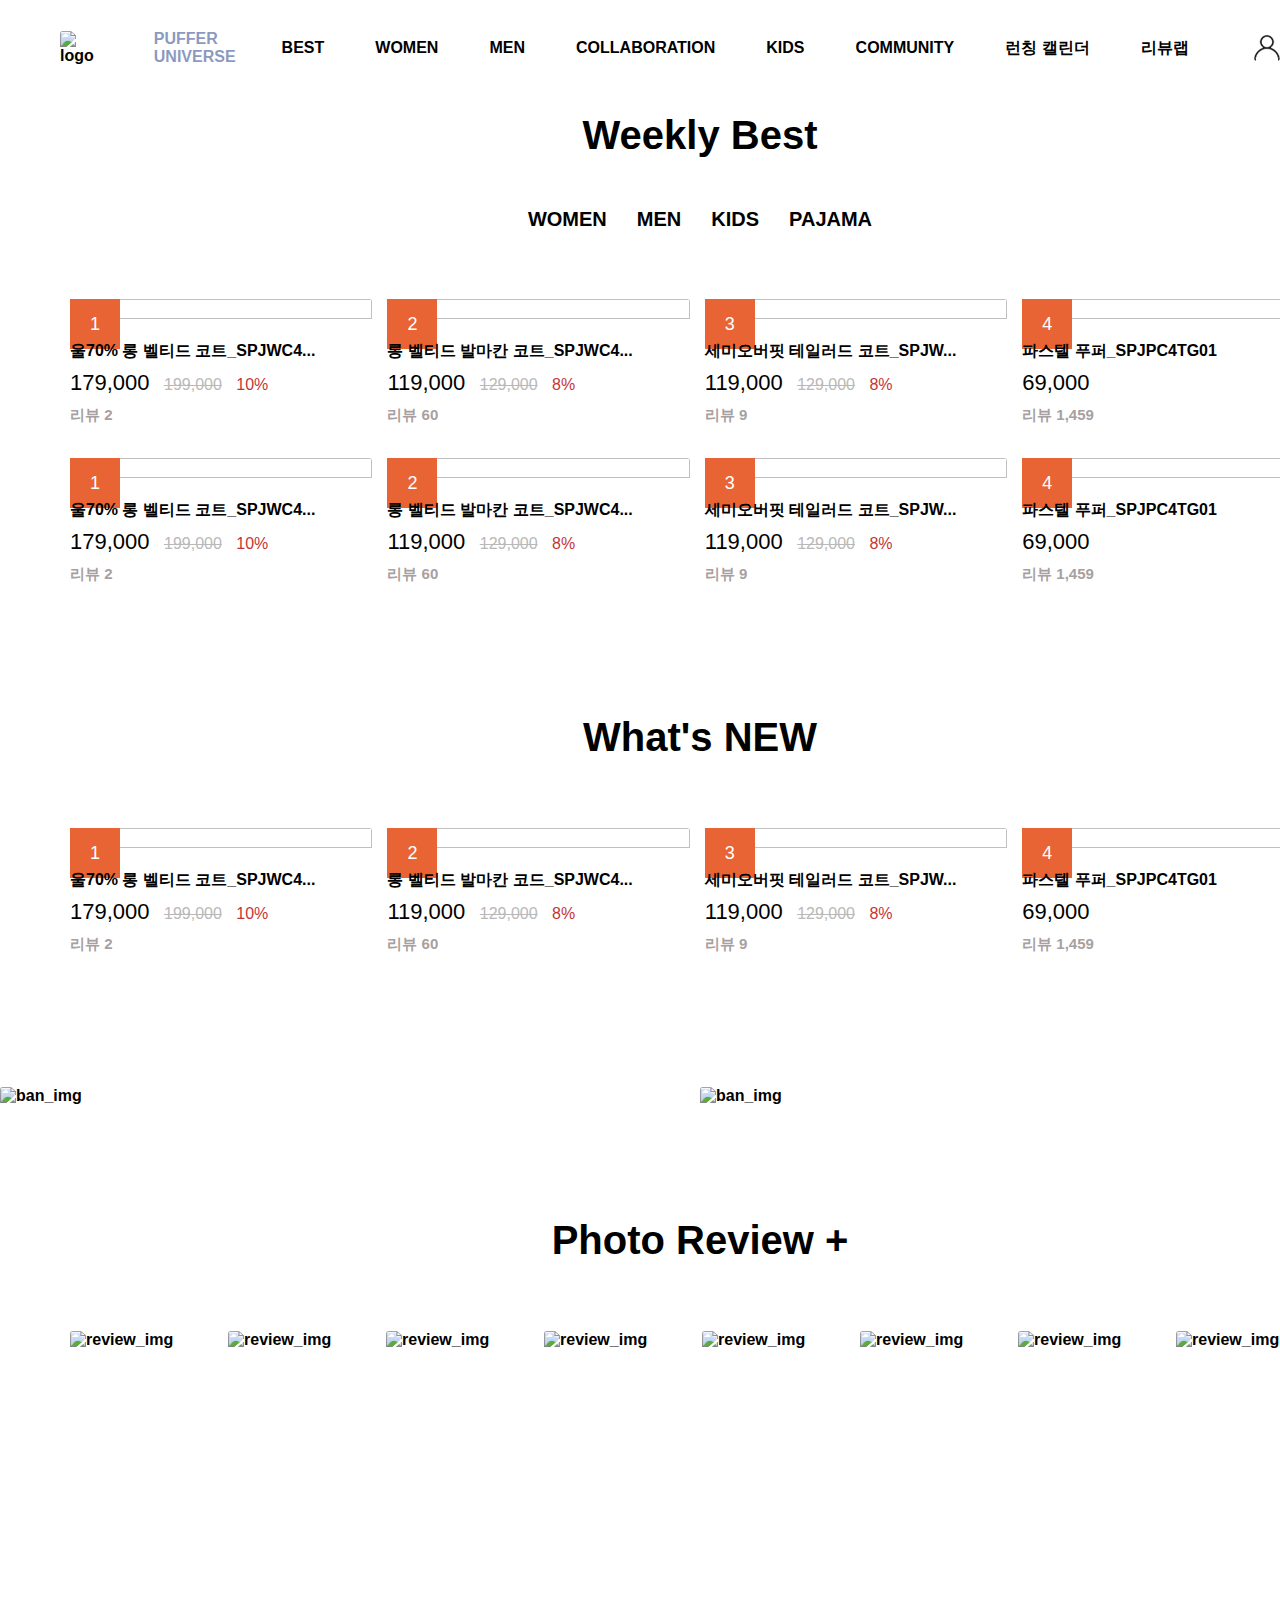
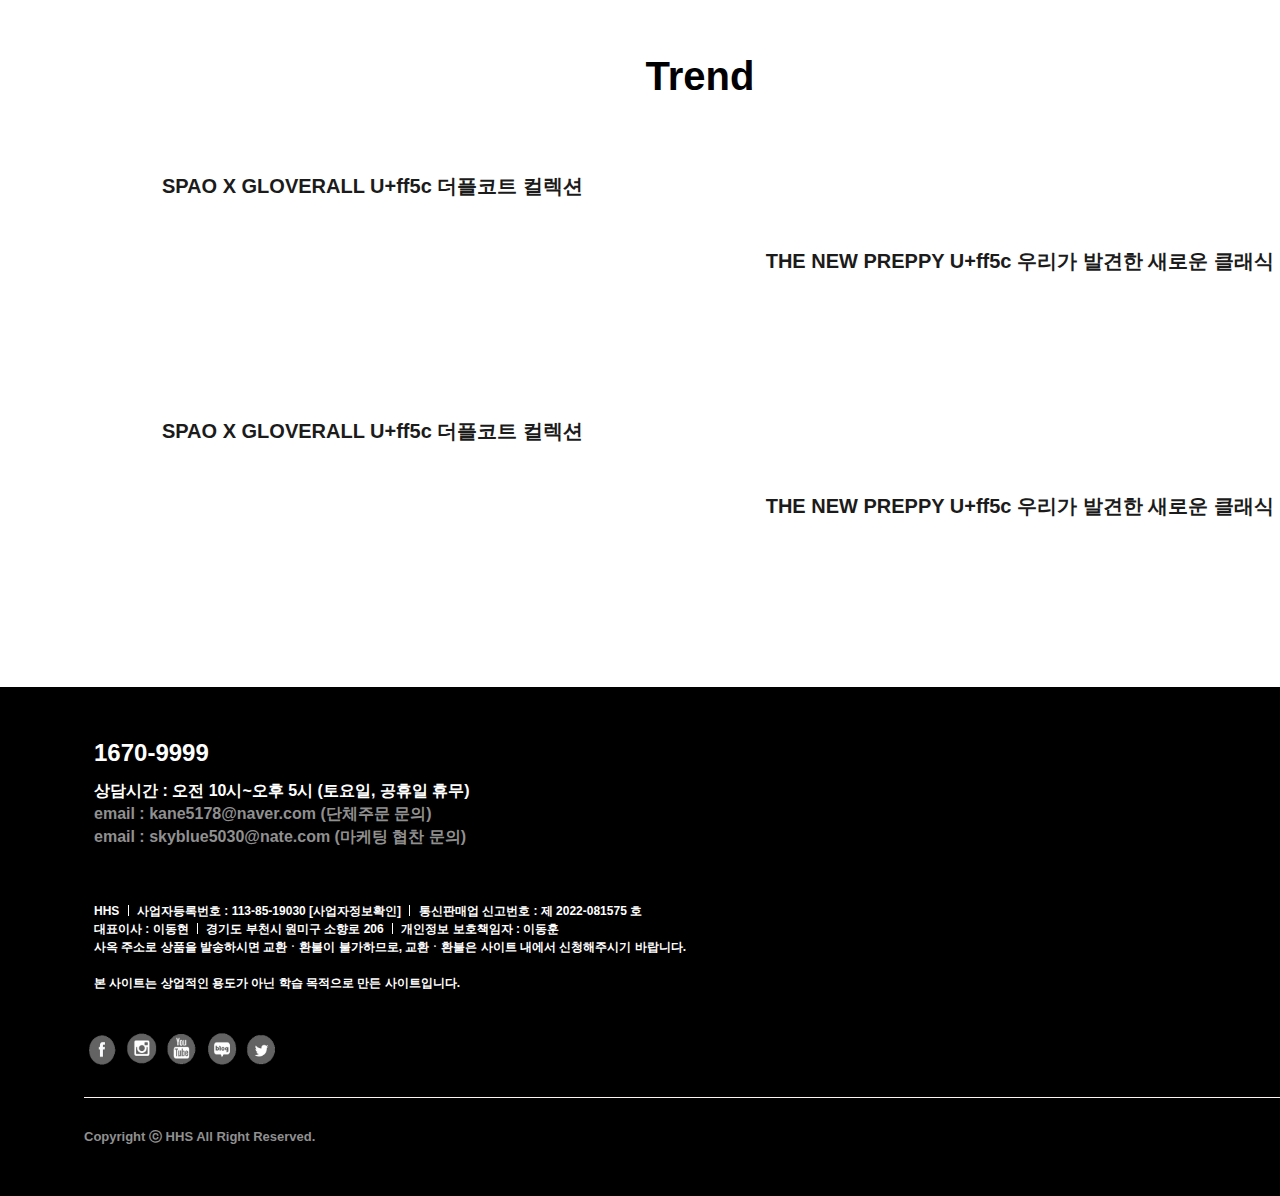
==== commit 31ba0851: "Merge pull request #8 from Dhyunlee/fix" ====
--- a/index.html
+++ b/index.html
@@ -535,10 +535,6 @@
                     </div>
                 </div>
             </section>
-            <section class="prod_wrap snap">
-                <div class="prod-container snap-container">
-                </div>
-            </section>
         </main>
 
         <footer>
--- a/style.css
+++ b/style.css
@@ -33,8 +33,7 @@
 }
 
 .swiper-slide img{
-  /* width: 100%; */
-  /* height: 100%; */
+  width: 100%;
 }
 /* swiper slider --> */
 
@@ -199,7 +198,7 @@
 
 /* section.banner */
 section.banner_wrap {
-  width: 100%;
+  /* width: 100%; */
   height: auto;
   position: relative;
   left: 0;
@@ -207,15 +206,23 @@
 }
 
 .banner-container {
+  width: 100%;
   position: relative;
   top: 0;
   left: 0;
+}
+.swiper-wrapper {
+  display: flex;
+}
+.banner-container img {
+  width: 100%;
+  height: auto;
 }
 
 .banner-container .banner-pagination {
  position: absolute;
  z-index: 2;
- left: 50%;
+ text-align: center;
 }
 
 .banner-container .swiper-pagination-bullets {
@@ -233,6 +240,23 @@
 .banner-container .swiper-pagination-bullet-active {
   background-color: #000 !important;
 }
+
+.swiper-button-prev::after {
+  display: none;
+}
+
+.swiper-button-next::after {
+  display: none;
+}
+
+.btn-controls {
+  position: absolute;
+  border-radius: 50%;
+  border: 1px solid #6d6868;
+  width: 30px !important;
+  height: 30px !important;
+}
+
 /* section.weekly_best */
 .prod-container {
   width: 90%;
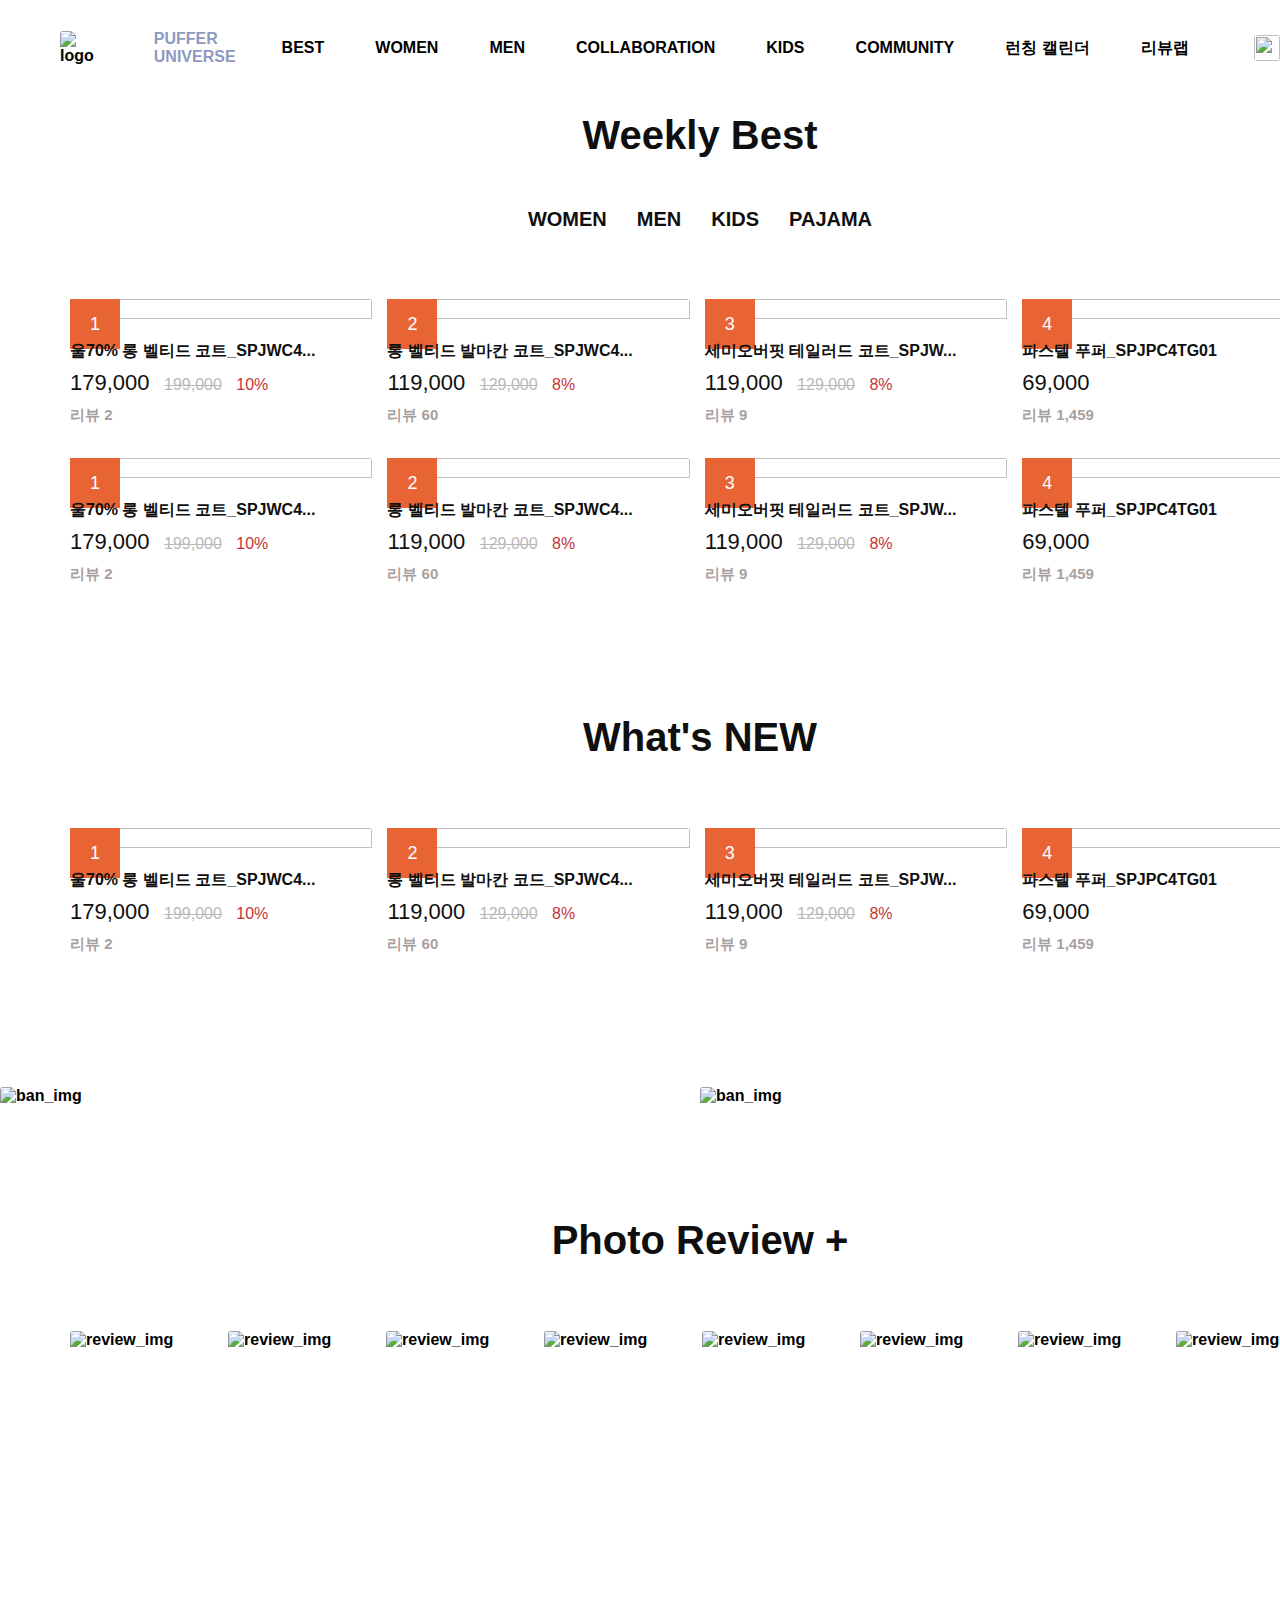
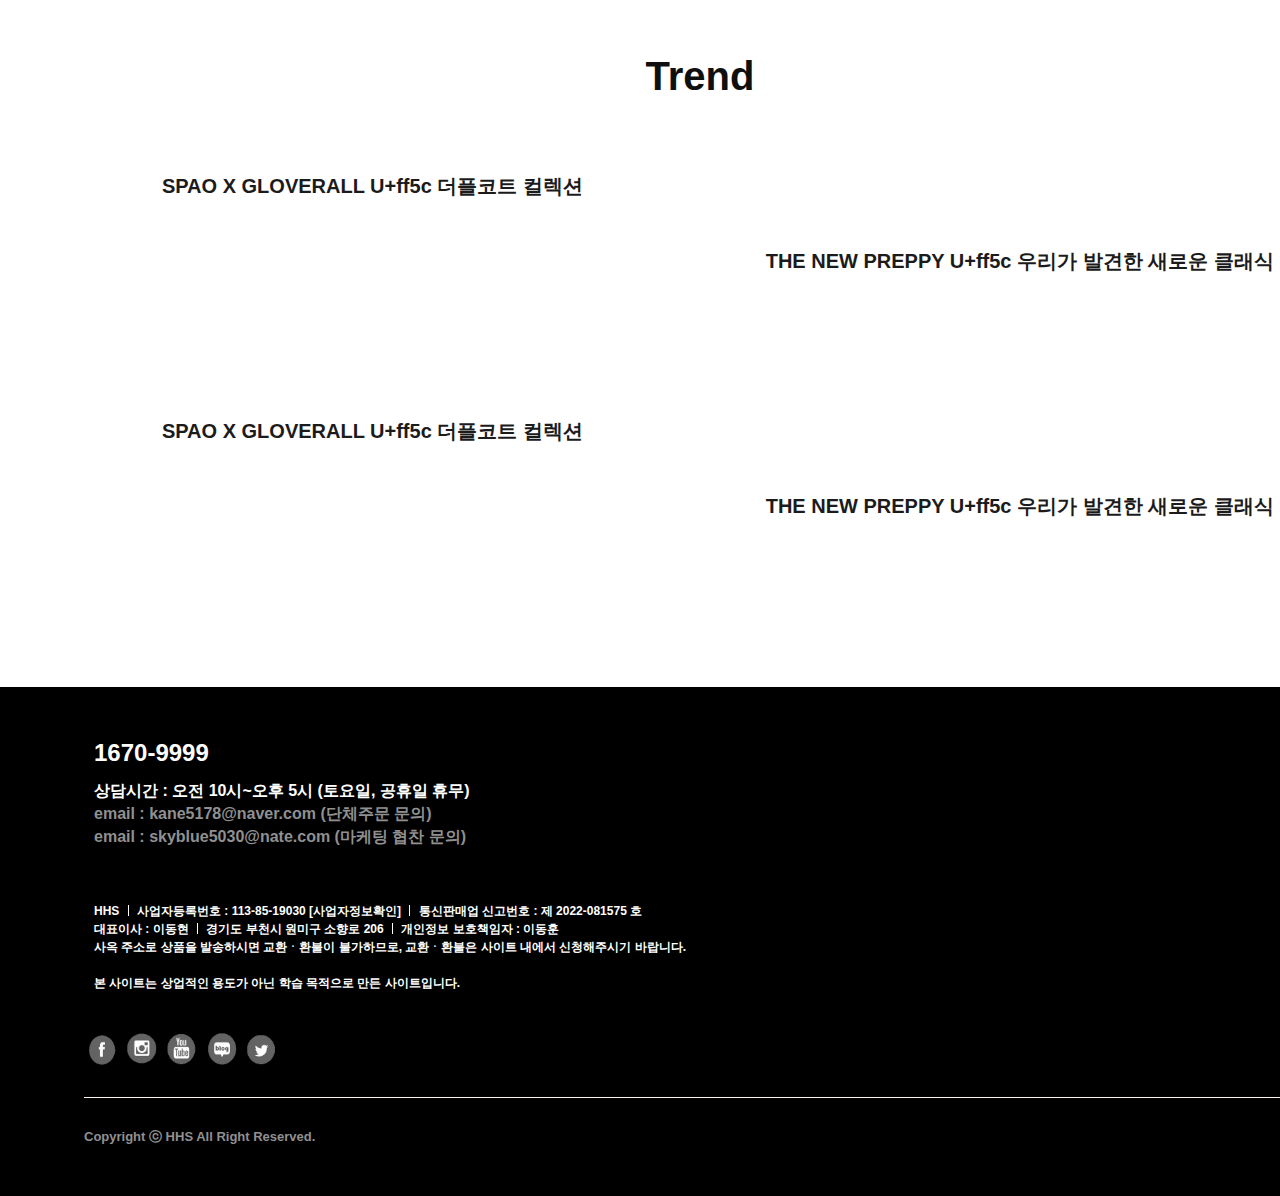
==== commit 9dafd477: "Merge pull request #10 from donghyunami/feature" ====
--- a/index.html
+++ b/index.html
@@ -72,20 +72,20 @@
                         <ul class="member_content">
                             <li class="menu-item"><a href="#" target="_parent"></a>
                                 <!-- <img src="Image/top_mypage_wh.png"> -->
-                                <img src="Image/top_mypage.png">
+                                <img src="image/top_mypage.png">
                             </li>
                             <li class="menu-item"><a href="#" target="_parent"></a>
                                 <!-- <img src="Image/top_search_wh.png"> -->
-                                <img src="Image/top_search.png">
+                                <img src="image/top_search.png">
                             </li>
                             <li class="menu-item"><a href="#" target="_parent"></a>
                                 <!-- <img src="Image/top_wish_wh.png"> -->
-                                <img src="Image/top_wish.png">
+                                <img src="image/top_wish.png">
                             </li>
                             <li class="cart-item">
                                 <a href="#" target="_parent"></a>
                                 <!-- <img src="Image/top_cart_pc_wh.png"> -->
-                                <img src="Image/top_cart_pc.png">
+                                <img src="image/top_cart_pc.png">
                                 <span class="move_conut">
                                     <span>0</span>
                                 </span>
@@ -602,6 +602,11 @@
 
             </div>
         </footer>
+        <div class="scroll-top">
+            <button class="arrow-btn">
+                <i class="fas fa-arrow-up"></i>
+            </button>
+        </div>
     </div>
 </div>
 
--- a/style.css
+++ b/style.css
@@ -7,7 +7,7 @@
 }
 
 body {
-  color: #000;
+  color: #0f0f0f;
   font-size: 16px;
 }
 
@@ -50,9 +50,15 @@
   width: 100%;
   padding: 30px;
   color: white;
+  background-color: transparent;
+  transition: background-color 0.3s, padding 0.4s;
+  z-index: 2;
+}
+
+.header-inner.active {
+  padding: 30px 50px;
   background-color: #fff;
-  transition: background-color 0.3s;
-  z-index: 2;
+  border-bottom: 1px solid #cdc9c9;
 }
 
 .header-container {
@@ -547,4 +553,28 @@
   color: #909090;
   font-size: 13px;
   margin-top: 30px;
-}+}
+
+/* scroll_top */
+.arrow-btn {
+  position: fixed;
+  bottom: 50px;
+  right: 20px;
+  width: 50px;
+  height: 50px;
+  font-size: 30px;
+  color: gray;
+  background-color: #fff;
+  border-radius: 50%;
+  border: 1px solid #e2d5d5;
+  opacity: 0;
+  pointer-events: none;
+  cursor: pointer;
+  transition: opacity 300ms ease-in;
+  z-index: 3;
+}
+
+.arrow-btn.visible {
+  opacity: 1;
+  pointer-events: auto;
+}
